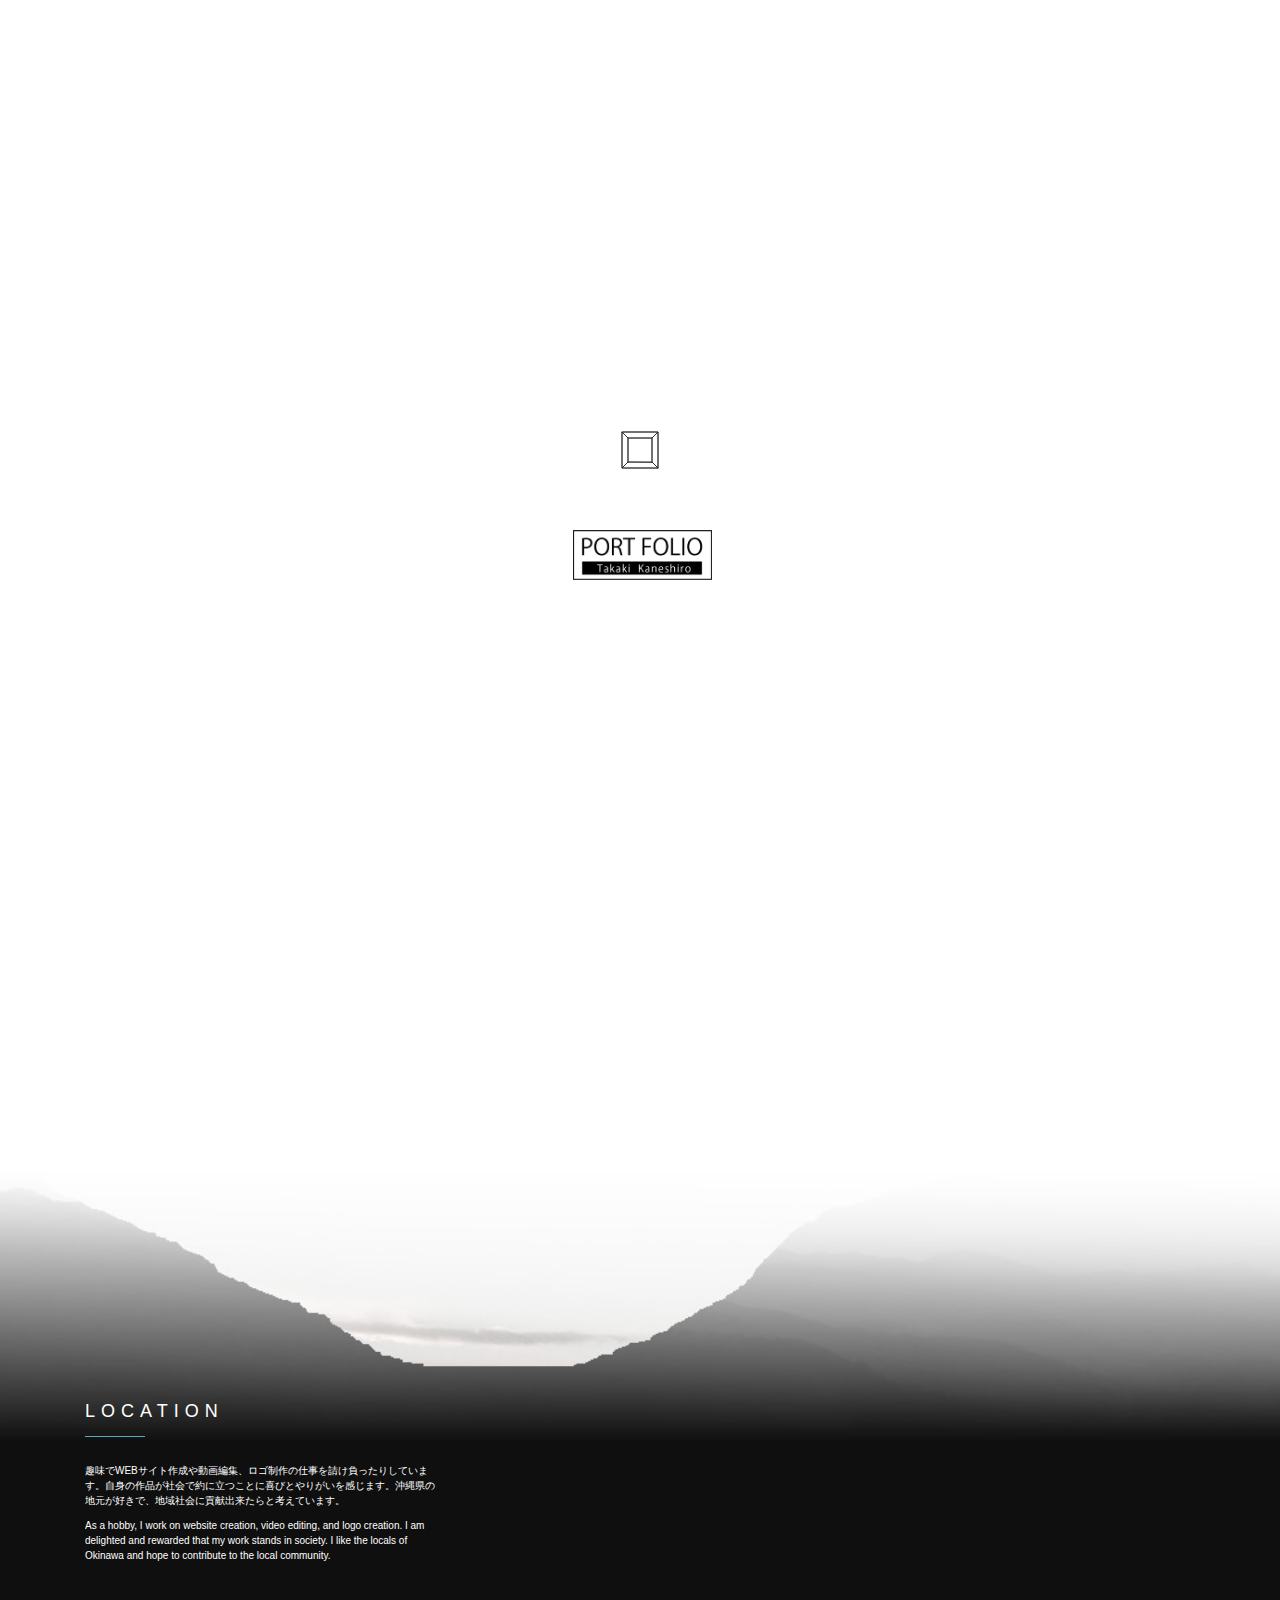
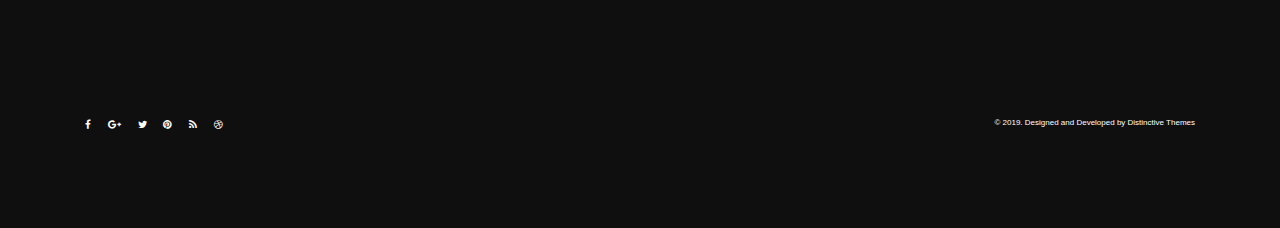
==== portfolio-01.html @ 3a09b1b1 "test4" ====
<!DOCTYPE html>

<html lang="en">

<head>
    <meta charset="UTF-8">
    <meta content="IE=edge" http-equiv="X-UA-Compatible">
    <meta content="width=device-width, initial-scale=1" name="viewport">
    <meta content="" name="description">
    <meta content="" name="author">

    <link rel="shortcut icon" href="assets/images/favicon/favicon.ico" type="image/x-icon" />
    <link rel="apple-touch-icon" href="assets/images/favicon/apple-touch-icon.png" />
    <link rel="apple-touch-icon" sizes="57x57" href="assets/images/favicon/apple-touch-icon-57x57.png" />
    <link rel="apple-touch-icon" sizes="72x72" href="assets/images/favicon/apple-touch-icon-72x72.png" />
    <link rel="apple-touch-icon" sizes="76x76" href="assets/images/favicon/apple-touch-icon-76x76.png" />
    <link rel="apple-touch-icon" sizes="114x114" href="assets/images/favicon/apple-touch-icon-114x114.png" />
    <link rel="apple-touch-icon" sizes="120x120" href="assets/images/favicon/apple-touch-icon-120x120.png" />
    <link rel="apple-touch-icon" sizes="144x144" href="assets/images/favicon/apple-touch-icon-144x144.png" />
    <link rel="apple-touch-icon" sizes="152x152" href="assets/images/favicon/apple-touch-icon-152x152.png" />
    <link rel="apple-touch-icon" sizes="180x180" href="assets/images/favicon/apple-touch-icon-180x180.png" />

    <title>Takaki Kanwshiro Portfolioo</title>
    <link href="assets/bootstrap/css/bootstrap.min.css" rel="stylesheet">
    <!--[if lt IE 9]>
      <script src="https://oss.maxcdn.com/html5shiv/3.7.2/html5shiv.min.js"></script>
      <script src="https://oss.maxcdn.com/respond/1.4.2/respond.min.js"></script>
    <![endif]-->
    <link href='https://fonts.googleapis.com/css?family=Hind:400,500,700|Anonymous+Pro:400,400italic,700,700italic&subset=latin,latin-ext' rel='stylesheet' type='text/css'>

    <link href="assets/font-awesome/css/font-awesome.min.css" rel="stylesheet">
    <link href="assets/pe-icons/css/pe-icon-7-stroke.css" rel="stylesheet">

    <link href="assets/css/animate.css" rel="stylesheet">
    <link href="assets/css/plugins.css" rel="stylesheet">
    <link href="style.css" rel="stylesheet">
    <link href="assets/css/styles.css" rel="stylesheet" />

</head>

<body class="top-navigation pushy-right-side borderless">

    <nav class="pushy pushy-right">
        <ul class="list-unstyled">
            <li>
                <a class="logo" href="#"><img alt="" class="logo img-responsive" src="assets/images/logo.png"></a>
            </li>
            <li class="pushy-submenu">
                <a class="submenu-link" href="index.html">Home</a>
            </li>
            <li class="pushy-submenu">
                <a class="submenu-link" href="#">Works <i class="fa fa-angle-down"></i></a>
                <ul>
                    <li><a href="portfolio-01.html">HOTEL OMORO58</a></li>
                    <li><a href="portfolio-02.html">Web CM</a></li>
                    <li><a href="portfolio-03.html">Ticket Design</a></li>
                    <li><a href="portfolio-04.html">Weding Video</a></li>
                    <li><a href="portfolio-05.html">Robot Art</a></li>
                </ul>
            </li>
        </ul>
    </nav>

    <!-- Site Overlay -->
    <div class="site-overlay"></div>

    <div id="master-wrapper">

        <div class="preloader">
            <div class="preloader-img">
                <span class="loading-animation animate-flicker"><img src="assets/images/loading.gif" alt="loading" /></span>
            </div>
        </div>

        <div class="nav-wrapper smoothie">
            <div class="nav-inner smoothie">
                <div class="container-fluid special-max-width">
                    <div class="row">
                        <div class="col-sm-3 col-xs-6">
                            <a class="logo-light smoothie" href="index.html"><img alt="" class="logo img-responsive" src="assets/images/logo-light.png"></a>
                            <a class="logo-dark smoothie" href="index.html"><img alt="" class="logo img-responsive" src="assets/images/logo.png"></a>
                        </div>
                        <!-- <button type="button" class="navbar-toggle collapsed" data-toggle="collapse">
                            <span class="tcon tcon-menu--minus menu-btn" aria-label="toggle menu">
                                    <span class="tcon-menu__lines" aria-hidden="true"></span>
                                    <span class="tcon-visuallyhidden">toggle menu</span>
                            </span>
                        </button> -->
                        <div class="col-sm-9 col-xs-6">
                            <div class="collapse navbar-collapse" id="navbar-collapse-1">
                                <ul class="nav navbar-nav navbar-right">
                                    <li>
                                        <a href="#" class="dropdown-toggle" data-toggle="dropdown"><i class="glyphicon glyphicon-search"></i></a>
                                    </li>
                                    <li class="menu-trigger-wrapper">
                                        <button type="button" class="tcon tcon-menu--minus menu-btn" aria-label="toggle menu">
                                                <span class="tcon-menu__lines" aria-hidden="true"></span>
                                                <span class="tcon-visuallyhidden">toggle menu</span>
                                        </button>
                                        <a class="menu-label menu-btn" href="#open-pushy">Menu</a>
                                    </li>
                                </ul>
                            </div>
                        </div>
                    </div>
                </div>
            </div>
        </div>


        <section id="portfolio">
            <div class="container-fluid p-0">
                <div class="row no-gutters">
                    <div class="col-lg-4 col-sm-6">
                        <a class="portfolio-box">
                            <img class="img-fluid" src="assets/img/portfolio/thumbnails/hotel-1.jpg" alt="">
                        </a>
                    </div>
                    <div class="col-lg-4 col-sm-6">
                        <a class="portfolio-box"><img class="img-fluid" src="assets/img/portfolio/thumbnails/hotel-2.jpg" alt="">
                        </a>
                    </div>
                    <div class="col-lg-4 col-sm-6">
                        <a class="portfolio-box"><img class="img-fluid" src="assets/img/portfolio/thumbnails/hotel-3.jpg" alt="">
                        </a>
                    </div>
                    <div class="col-lg-4 col-sm-6">
                        <a class="portfolio-box"><img class="img-fluid" src="assets/img/portfolio/thumbnails/hotel-4.jpg" alt="">
                        </a>
                    </div>
                    <div class="col-lg-4 col-sm-6">
                        <a class="portfolio-box"></a><img class="img-fluid" src="assets/img/portfolio/thumbnails/hotel-5.jpg" alt="">
                        </a>
                    </div>
                    <div class="col-lg-4 col-sm-6">
                        <a class="portfolio-box"><img class="img-fluid" src="assets/img/portfolio/thumbnails/hotel-6.png" alt="">
                        </a>
                    </div>
                </div>
            </div>
        </section>




        <section class="white-wrapper special-max-width allow-overflow">
            <div class="section-inner drag-me-up">
                <div class="container">
                    <div class="row mb60">
                        <div class="col-sm-10 col-sm-offset-1">
                            <h3 class="section-title">HOTEL OMORO58 Logo Design</h3>
                        </div>
                    </div>
                </div>
                <div class="container">
                    <div class="row">
                        <div class="col-sm-10 col-sm-offset-1">
                            <div class="row project-item wow fadeIn" data-wow-delay="0.2s">
                                <div class="col-sm-9">
                                    <p>那覇新都心に建設予定のコンドミニアムホテル「HOTEL OMORO58」ロゴデザインをしました。2020年秋にオープン予定です。</p>
                                    <p>Logo design for condominium hotel "HOTEL OMORO58" to be built in Naha Shintoshin.</p>
                                </div>
                                <div class="col-sm-3">
                                    <p><strong>DATE:</strong> 2019/12</p>
                                    <p><strong>CLIENT:</strong>HOTEL OMORO58</p>
                                    <p class="mt30"><a href="index.html" class="btn btn-primary btn-theme page-scroll">HOME＜＜</a></p>
                                </div>
                            </div>
                        </div>
                    </div>
                </div>
            </div>
        </section>

        <footer id="footer-wrapper" class="dark-wrapper">
            <div class="container">
                <div class="row mb90">
                    <div class="col-md-4 col-sm-12">
                        <div class="text-widget widget">
                            <h4 class="widget-title mb40">Location</h4>
                            <div class="widget-content">
                                <p>趣味でWEBサイト作成や動画編集、ロゴ制作の仕事を請け負ったりしています。自身の作品が社会で約に立つことに喜びとやりがいを感じます。沖縄県の地元が好きで、地域社会に貢献出来たらと考えています。 </p>
                                <p>As a hobby, I work on website creation, video editing, and logo creation. I am delighted and rewarded that my work stands in society. I like the locals of Okinawa and hope to contribute to the local community.</p>

                            </div>
                        </div>
                    </div>

                </div>
                <div class="row sub-footer">
                    <div class="col-md-6 footer-social">
                        <a class="facebook" href="#"><i class="fa fa-facebook"></i></a>
                        <a class="google" href="#"><i class="fa fa-google-plus"></i></a>
                        <a class="twitter" href="#"><i class="fa fa-twitter"></i></a>
                        <a class="pinterest" href="#"><i class="fa fa-pinterest"></i></a>
                        <a class="blog" href="#"><i class="fa fa-rss"></i></a>
                        <a class="dribbble" href="#"><i class="fa fa-dribbble"></i></a>
                    </div>
                    <div class="col-md-6 text-right">
                        <p class="copyright"><small>© 2019. Designed and Developed by <a href="http://www.distinctivethemes.com" target="_blank">Distinctive Themes</a></small></p>
                    </div>
                </div>
            </div>
        </footer>

        <a href="#" id="back-to-top"><i class="fa fa-angle-up"></i></a>

        <div class="top-frame"></div>
        <div class="bottom-frame"></div>

    </div>

    <script src="assets/js/jquery.min.js"></script>
    <script src="assets/bootstrap/js/bootstrap.min.js"></script>
    <script src="assets/js/owl-carousel.js"></script>
    <script src="assets/js/plugins.js"></script>
    <script type="text/javascript" src="http://maps.google.com/maps/api/js?sensor=false"></script>
    <script src="assets/js/init.js"></script>
    <script src="assets/js/scripts.js"></script>

</body>

</html>
---- assets/pe-icons/css/pe-icon-7-stroke.css ----
@font-face {
	font-family: 'Pe-icon-7-stroke';
	src:url('../fonts/Pe-icon-7-stroke.eot?d7yf1v');
	src:url('../fonts/Pe-icon-7-stroke.eot?#iefixd7yf1v') format('embedded-opentype'),
		url('../fonts/Pe-icon-7-stroke.woff?d7yf1v') format('woff'),
		url('../fonts/Pe-icon-7-stroke.ttf?d7yf1v') format('truetype'),
		url('../fonts/Pe-icon-7-stroke.svg?d7yf1v#Pe-icon-7-stroke') format('svg');
	font-weight: normal;
	font-style: normal;
}

[class^="pe-7s-"], [class*=" pe-7s-"] {
	display: inline-block;
	font-family: 'Pe-icon-7-stroke';
	speak: none;
	font-style: normal;
	font-weight: normal;
	font-variant: normal;
	text-transform: none;
	line-height: 1;

	/* Better Font Rendering =========== */
	-webkit-font-smoothing: antialiased;
	-moz-osx-font-smoothing: grayscale;
}

.pe-7s-album:before {
	content: "\e6aa";
}
.pe-7s-arc:before {
	content: "\e6ab";
}
.pe-7s-back-2:before {
	content: "\e6ac";
}
.pe-7s-bandaid:before {
	content: "\e6ad";
}
.pe-7s-car:before {
	content: "\e6ae";
}
.pe-7s-diamond:before {
	content: "\e6af";
}
.pe-7s-door-lock:before {
	content: "\e6b0";
}
.pe-7s-eyedropper:before {
	content: "\e6b1";
}
.pe-7s-female:before {
	content: "\e6b2";
}
.pe-7s-gym:before {
	content: "\e6b3";
}
.pe-7s-hammer:before {
	content: "\e6b4";
}
.pe-7s-headphones:before {
	content: "\e6b5";
}
.pe-7s-helm:before {
	content: "\e6b6";
}
.pe-7s-hourglass:before {
	content: "\e6b7";
}
.pe-7s-leaf:before {
	content: "\e6b8";
}
.pe-7s-magic-wand:before {
	content: "\e6b9";
}
.pe-7s-male:before {
	content: "\e6ba";
}
.pe-7s-map-2:before {
	content: "\e6bb";
}
.pe-7s-next-2:before {
	content: "\e6bc";
}
.pe-7s-paint-bucket:before {
	content: "\e6bd";
}
.pe-7s-pendrive:before {
	content: "\e6be";
}
.pe-7s-photo:before {
	content: "\e6bf";
}
.pe-7s-piggy:before {
	content: "\e6c0";
}
.pe-7s-plugin:before {
	content: "\e6c1";
}
.pe-7s-refresh-2:before {
	content: "\e6c2";
}
.pe-7s-rocket:before {
	content: "\e6c3";
}
.pe-7s-settings:before {
	content: "\e6c4";
}
.pe-7s-shield:before {
	content: "\e6c5";
}
.pe-7s-smile:before {
	content: "\e6c6";
}
.pe-7s-usb:before {
	content: "\e6c7";
}
.pe-7s-vector:before {
	content: "\e6c8";
}
.pe-7s-wine:before {
	content: "\e6c9";
}
.pe-7s-cloud-upload:before {
	content: "\e68a";
}
.pe-7s-cash:before {
	content: "\e68c";
}
.pe-7s-close:before {
	content: "\e680";
}
.pe-7s-bluetooth:before {
	content: "\e68d";
}
.pe-7s-cloud-download:before {
	content: "\e68b";
}
.pe-7s-way:before {
	content: "\e68e";
}
.pe-7s-close-circle:before {
	content: "\e681";
}
.pe-7s-id:before {
	content: "\e68f";
}
.pe-7s-angle-up:before {
	content: "\e682";
}
.pe-7s-wristwatch:before {
	content: "\e690";
}
.pe-7s-angle-up-circle:before {
	content: "\e683";
}
.pe-7s-world:before {
	content: "\e691";
}
.pe-7s-angle-right:before {
	content: "\e684";
}
.pe-7s-volume:before {
	content: "\e692";
}
.pe-7s-angle-right-circle:before {
	content: "\e685";
}
.pe-7s-users:before {
	content: "\e693";
}
.pe-7s-angle-left:before {
	content: "\e686";
}
.pe-7s-user-female:before {
	content: "\e694";
}
.pe-7s-angle-left-circle:before {
	content: "\e687";
}
.pe-7s-up-arrow:before {
	content: "\e695";
}
.pe-7s-angle-down:before {
	content: "\e688";
}
.pe-7s-switch:before {
	content: "\e696";
}
.pe-7s-angle-down-circle:before {
	content: "\e689";
}
.pe-7s-scissors:before {
	content: "\e697";
}
.pe-7s-wallet:before {
	content: "\e600";
}
.pe-7s-safe:before {
	content: "\e698";
}
.pe-7s-volume2:before {
	content: "\e601";
}
.pe-7s-volume1:before {
	content: "\e602";
}
.pe-7s-voicemail:before {
	content: "\e603";
}
.pe-7s-video:before {
	content: "\e604";
}
.pe-7s-user:before {
	content: "\e605";
}
.pe-7s-upload:before {
	content: "\e606";
}
.pe-7s-unlock:before {
	content: "\e607";
}
.pe-7s-umbrella:before {
	content: "\e608";
}
.pe-7s-trash:before {
	content: "\e609";
}
.pe-7s-tools:before {
	content: "\e60a";
}
.pe-7s-timer:before {
	content: "\e60b";
}
.pe-7s-ticket:before {
	content: "\e60c";
}
.pe-7s-target:before {
	content: "\e60d";
}
.pe-7s-sun:before {
	content: "\e60e";
}
.pe-7s-study:before {
	content: "\e60f";
}
.pe-7s-stopwatch:before {
	content: "\e610";
}
.pe-7s-star:before {
	content: "\e611";
}
.pe-7s-speaker:before {
	content: "\e612";
}
.pe-7s-signal:before {
	content: "\e613";
}
.pe-7s-shuffle:before {
	content: "\e614";
}
.pe-7s-shopbag:before {
	content: "\e615";
}
.pe-7s-share:before {
	content: "\e616";
}
.pe-7s-server:before {
	content: "\e617";
}
.pe-7s-search:before {
	content: "\e618";
}
.pe-7s-film:before {
	content: "\e6a5";
}
.pe-7s-science:before {
	content: "\e619";
}
.pe-7s-disk:before {
	content: "\e6a6";
}
.pe-7s-ribbon:before {
	content: "\e61a";
}
.pe-7s-repeat:before {
	content: "\e61b";
}
.pe-7s-refresh:before {
	content: "\e61c";
}
.pe-7s-add-user:before {
	content: "\e6a9";
}
.pe-7s-refresh-cloud:before {
	content: "\e61d";
}
.pe-7s-paperclip:before {
	content: "\e69c";
}
.pe-7s-radio:before {
	content: "\e61e";
}
.pe-7s-note2:before {
	content: "\e69d";
}
.pe-7s-print:before {
	content: "\e61f";
}
.pe-7s-network:before {
	content: "\e69e";
}
.pe-7s-prev:before {
	content: "\e620";
}
.pe-7s-mute:before {
	content: "\e69f";
}
.pe-7s-power:before {
	content: "\e621";
}
.pe-7s-medal:before {
	content: "\e6a0";
}
.pe-7s-portfolio:before {
	content: "\e622";
}
.pe-7s-like2:before {
	content: "\e6a1";
}
.pe-7s-plus:before {
	content: "\e623";
}
.pe-7s-left-arrow:before {
	content: "\e6a2";
}
.pe-7s-play:before {
	content: "\e624";
}
.pe-7s-key:before {
	content: "\e6a3";
}
.pe-7s-plane:before {
	content: "\e625";
}
.pe-7s-joy:before {
	content: "\e6a4";
}
.pe-7s-photo-gallery:before {
	content: "\e626";
}
.pe-7s-pin:before {
	content: "\e69b";
}
.pe-7s-phone:before {
	content: "\e627";
}
.pe-7s-plug:before {
	content: "\e69a";
}
.pe-7s-pen:before {
	content: "\e628";
}
.pe-7s-right-arrow:before {
	content: "\e699";
}
.pe-7s-paper-plane:before {
	content: "\e629";
}
.pe-7s-delete-user:before {
	content: "\e6a7";
}
.pe-7s-paint:before {
	content: "\e62a";
}
.pe-7s-bottom-arrow:before {
	content: "\e6a8";
}
.pe-7s-notebook:before {
	content: "\e62b";
}
.pe-7s-note:before {
	content: "\e62c";
}
.pe-7s-next:before {
	content: "\e62d";
}
.pe-7s-news-paper:before {
	content: "\e62e";
}
.pe-7s-musiclist:before {
	content: "\e62f";
}
.pe-7s-music:before {
	content: "\e630";
}
.pe-7s-mouse:before {
	content: "\e631";
}
.pe-7s-more:before {
	content: "\e632";
}
.pe-7s-moon:before {
	content: "\e633";
}
.pe-7s-monitor:before {
	content: "\e634";
}
.pe-7s-micro:before {
	content: "\e635";
}
.pe-7s-menu:before {
	content: "\e636";
}
.pe-7s-map:before {
	content: "\e637";
}
.pe-7s-map-marker:before {
	content: "\e638";
}
.pe-7s-mail:before {
	content: "\e639";
}
.pe-7s-mail-open:before {
	content: "\e63a";
}
.pe-7s-mail-open-file:before {
	content: "\e63b";
}
.pe-7s-magnet:before {
	content: "\e63c";
}
.pe-7s-loop:before {
	content: "\e63d";
}
.pe-7s-look:before {
	content: "\e63e";
}
.pe-7s-lock:before {
	content: "\e63f";
}
.pe-7s-lintern:before {
	content: "\e640";
}
.pe-7s-link:before {
	content: "\e641";
}
.pe-7s-like:before {
	content: "\e642";
}
.pe-7s-light:before {
	content: "\e643";
}
.pe-7s-less:before {
	content: "\e644";
}
.pe-7s-keypad:before {
	content: "\e645";
}
.pe-7s-junk:before {
	content: "\e646";
}
.pe-7s-info:before {
	content: "\e647";
}
.pe-7s-home:before {
	content: "\e648";
}
.pe-7s-help2:before {
	content: "\e649";
}
.pe-7s-help1:before {
	content: "\e64a";
}
.pe-7s-graph3:before {
	content: "\e64b";
}
.pe-7s-graph2:before {
	content: "\e64c";
}
.pe-7s-graph1:before {
	content: "\e64d";
}
.pe-7s-graph:before {
	content: "\e64e";
}
.pe-7s-global:before {
	content: "\e64f";
}
.pe-7s-gleam:before {
	content: "\e650";
}
.pe-7s-glasses:before {
	content: "\e651";
}
.pe-7s-gift:before {
	content: "\e652";
}
.pe-7s-folder:before {
	content: "\e653";
}
.pe-7s-flag:before {
	content: "\e654";
}
.pe-7s-filter:before {
	content: "\e655";
}
.pe-7s-file:before {
	content: "\e656";
}
.pe-7s-expand1:before {
	content: "\e657";
}
.pe-7s-exapnd2:before {
	content: "\e658";
}
.pe-7s-edit:before {
	content: "\e659";
}
.pe-7s-drop:before {
	content: "\e65a";
}
.pe-7s-drawer:before {
	content: "\e65b";
}
.pe-7s-download:before {
	content: "\e65c";
}
.pe-7s-display2:before {
	content: "\e65d";
}
.pe-7s-display1:before {
	content: "\e65e";
}
.pe-7s-diskette:before {
	content: "\e65f";
}
.pe-7s-date:before {
	content: "\e660";
}
.pe-7s-cup:before {
	content: "\e661";
}
.pe-7s-culture:before {
	content: "\e662";
}
.pe-7s-crop:before {
	content: "\e663";
}
.pe-7s-credit:before {
	content: "\e664";
}
.pe-7s-copy-file:before {
	content: "\e665";
}
.pe-7s-config:before {
	content: "\e666";
}
.pe-7s-compass:before {
	content: "\e667";
}
.pe-7s-comment:before {
	content: "\e668";
}
.pe-7s-coffee:before {
	content: "\e669";
}
.pe-7s-cloud:before {
	content: "\e66a";
}
.pe-7s-clock:before {
	content: "\e66b";
}
.pe-7s-check:before {
	content: "\e66c";
}
.pe-7s-chat:before {
	content: "\e66d";
}
.pe-7s-cart:before {
	content: "\e66e";
}
.pe-7s-camera:before {
	content: "\e66f";
}
.pe-7s-call:before {
	content: "\e670";
}
.pe-7s-calculator:before {
	content: "\e671";
}
.pe-7s-browser:before {
	content: "\e672";
}
.pe-7s-box2:before {
	content: "\e673";
}
.pe-7s-box1:before {
	content: "\e674";
}
.pe-7s-bookmarks:before {
	content: "\e675";
}
.pe-7s-bicycle:before {
	content: "\e676";
}
.pe-7s-bell:before {
	content: "\e677";
}
.pe-7s-battery:before {
	content: "\e678";
}
.pe-7s-ball:before {
	content: "\e679";
}
.pe-7s-back:before {
	content: "\e67a";
}
.pe-7s-attention:before {
	content: "\e67b";
}
.pe-7s-anchor:before {
	content: "\e67c";
}
.pe-7s-albums:before {
	content: "\e67d";
}
.pe-7s-alarm:before {
	content: "\e67e";
}
.pe-7s-airplay:before {
	content: "\e67f";
}
---- assets/css/plugins.css ----
/*-----------------------------------------------------------------------------------*/


/*  OWL CAROUSEL
/*-----------------------------------------------------------------------------------*/


/* 
 *  Core Owl Carousel CSS File
 *  v1.3.3
 */


/* clearfix */

.owl-carousel .owl-wrapper:after {
    content: ".";
    display: block;
    clear: both;
    visibility: hidden;
    line-height: 0;
    height: 0
}


/* display none until init */

.owl-carousel {
    display: none;
    position: relative;
    width: 100%;
    -ms-touch-action: pan-y;
    padding: 0
}

.owl-carousel .owl-wrapper {
    display: none;
    position: relative;
    -webkit-transform: translate3d(0px, 0px, 0px)
}

.owl-carousel .owl-wrapper-outer {
    overflow: hidden;
    position: relative;
    width: 100%
}

.owl-carousel .owl-wrapper-outer.autoHeight {
    -webkit-transition: height 500ms ease-in-out;
    -moz-transition: height 500ms ease-in-out;
    -ms-transition: height 500ms ease-in-out;
    -o-transition: height 500ms ease-in-out;
    transition: height 500ms ease-in-out
}

.owl-carousel .owl-item {
    float: left;
    padding: 0 15px
}

.owl-controls .owl-page,
.owl-controls .owl-buttons div {
    cursor: pointer
}

.owl-controls {
    -webkit-user-select: none;
    -khtml-user-select: none;
    -moz-user-select: none;
    -ms-user-select: none;
    user-select: none;
    -webkit-tap-highlight-color: rgba(0, 0, 0, 0)
}


/* fix */

.owl-carousel .owl-wrapper,
.owl-carousel .owl-item {
    -webkit-backface-visibility: hidden;
    -moz-backface-visibility: hidden;
    -ms-backface-visibility: hidden;
    -webkit-transform: translate3d(0, 0, 0);
    -moz-transform: translate3d(0, 0, 0);
    -ms-transform: translate3d(0, 0, 0)
}


/*
*   Owl Carousel Owl Demo Theme 
*   v1.3.3
*/

.owl-theme .owl-controls {
    margin-top: 30px;
    text-align: center
}


/* Styling Next and Prev buttons */

.owl-theme .owl-controls .owl-buttons div {
    color: #333;
    display: inline-block;
    zoom: 1;
    margin: 5px;
    padding: 0 10px;
    font-size: 80px;
    -webkit-border-radius: 30px;
    -moz-border-radius: 30px;
    border-radius: 0;
    background: transparent;
    width: 30px;
    -webkit-transition: all .5s ease-in-out;
    -moz-transition: all .5s ease-in-out;
    -o-transition: all .5s ease-in-out;
    -ms-transition: all .5s ease-in-out;
    transition: all .5s ease-in-out
}

.owl-theme .owl-controls.clickable .owl-buttons div:hover {
    text-decoration: none;
    color: #333;
    background: transparent;
    -webkit-transition: all .5s ease-in-out;
    -moz-transition: all .5s ease-in-out;
    -o-transition: all .5s ease-in-out;
    -ms-transition: all .5s ease-in-out;
    transition: all .5s ease-in-out
}


/* Styling Pagination*/

.owl-theme .owl-controls .owl-page {
    display: inline-block;
    zoom: 1;
    *display: inline
    /*IE7 life-saver */
}

.owl-theme .owl-controls .owl-page span {
    display: block;
    width: 12px;
    height: 12px;
    margin: 5px 7px;
    filter: Alpha(Opacity=50);
    /*IE7 fix*/
    opacity: .5;
    -webkit-border-radius: 0;
    -moz-border-radius: 0;
    border-radius: 0;
    background: transparent;
    border: 1px solid #fff
}

.owl-theme .owl-controls .owl-page.active span,
.owl-theme .owl-controls.clickable .owl-page:hover span {
    filter: Alpha(Opacity=100);
    /*IE7 fix*/
    opacity: 1
}


/* If PaginationNumbers is true */

.owl-theme .owl-controls .owl-page span.owl-numbers {
    height: auto;
    width: auto;
    color: #FFF;
    padding: 2px 10px;
    font-size: 12px;
    -webkit-border-radius: 30px;
    -moz-border-radius: 30px;
    border-radius: 30px
}


/* preloading images */

.owl-item.loading {
    min-height: 150px;
    background: url(AjaxLoader.gif) no-repeat center center
}

.owl-theme .owl-controls .owl-buttons div {
    position: absolute
}

.owl-theme .owl-controls .owl-buttons .owl-prev {
    left: -45px;
    top: 50%;
    margin-top: -70px
}

.owl-theme .owl-controls .owl-buttons .owl-next {
    right: -40px;
    top: 50%;
    margin-top: -70px
}

.owl-carousel .owl-item:hover,
.owl-carousel .portfolio-item a:hover {
    cursor: url(../images/drag.png), auto;
}

#single-slider .owl-controls {
    position: absolute;
    margin: 0 auto;
    width: 100%;
    bottom: 10px;
}

.owl-carousel.remove-item-paddings .owl-item {
    padding-left: 0 !important;
    padding-right: 0 !important;
}

/*
A Pen By Jonathan D LaPlante
http://codepen.io/jdlaplan/pen/Aowpj
*/
* {
  -webkit-box-sizing: border-box;
  -moz-box-sizing: border-box;
  box-sizing: border-box;
}

@media (max-width: 480px) {
  .masonry {
    margin: 3% 0;
  }

  .masonry .grid-sizer {
    width: 100%;
  }

  .masonry .gutter-sizer {
    width: 3%;
  }

  .masonry .item {
    width: 100%;
    margin-bottom: 3%;
  }

  .masonry .item img {
    width: 100%;
  }
}

@media only screen and (max-width: xxspx) {
  .masonry {
    margin: 3% 0;
  }

  .masonry .grid-sizer {
    width: 48.5%;
  }

  .masonry .gutter-sizer {
    width: 3%;
  }

  .masonry .item {
    width: 48.5%;
    margin-bottom: 3%;
  }

  .masonry .item img {
    width: 100%;
  }
}

@media (min-width: 481px) and (max-width: 767px) {
  .masonry {
    margin: 2.25% 0;
  }

  .masonry .grid-sizer {
    width: 48.87%;
  }

  .masonry .gutter-sizer {
    width: 2.25%;
  }

  .masonry .item {
    width: 48.87%;
    margin-bottom: 2.25%;
  }

  .masonry .item img {
    width: 100%;
  }
}

@media (min-width: 768px) {
  .masonry {
    margin: 2% 0;
  }

  .masonry .grid-sizer {
    width: 32%;
  }

  .masonry .gutter-sizer {
    width: 2%;
  }

  .masonry .item {
    width: 32%;
    margin-bottom: 2%;
  }

  .masonry .item img {
    width: 100%;
  }
}

@media (min-width: 992px) {
  .masonry {
    margin: 1.875% 0;
  }

  .masonry .grid-sizer {
    width: 32.08%;
  }

  .masonry .gutter-sizer {
    width: 1.875%;
  }

  .masonry .item {
    width: 32.08%;
    margin-bottom: 1.875%;
  }

  .masonry .item img {
    width: 100%;
  }
}

@media (min-width: 1200px) {
  .masonry {
    margin: 1.8% 0;
  }

  .masonry .grid-sizer {
    width: 32.13%;
  }

  .masonry .gutter-sizer {
    width: 1.8%;
  }

  .masonry .item {
    width: 32.13%;
    margin-bottom: 1.8%;
  }

  .masonry .item-width2 {
    width: 66.06%;
    margin-bottom: 1.8%;
  }

  .masonry .item img,.masonry .item-width2 img {
    width: 100%;
  }
}

/*-----------------------------------------------------------------------------------*/
/*  MAGNIFIC POPUP
/*-----------------------------------------------------------------------------------*/
.mfp-bg {
  top:0;
  left:0;
  width:100%;
  height:100%;
  z-index:1042;
  overflow:hidden;
  position:fixed;
  background:#fff;
  opacity:.95;
  filter:alpha(opacity=95)
}

.mfp-wrap {
  top:0;
  left:0;
  width:100%;
  height:100%;
  z-index:1043;
  position:fixed;
  outline:none!important;
  -webkit-backface-visibility:hidden
}

.mfp-container {
  text-align:center;
  position:absolute;
  width:100%;
  height:100%;
  left:0;
  top:0;
  padding:0 8px;
  -webkit-box-sizing:border-box;
  -moz-box-sizing:border-box;
  box-sizing:border-box
}

.mfp-container:before {
  content:'';
  display:inline-block;
  height:100%;
  vertical-align:middle
}

.mfp-align-top .mfp-container:before {
  display:none
}

.mfp-content {
  position:relative;
  display:inline-block;
  vertical-align:middle;
  margin:0 auto;
  text-align:left;
  z-index:1045
}

.mfp-inline-holder .mfp-content,.mfp-ajax-holder .mfp-content {
  width:100%;
  cursor:auto
}

.mfp-ajax-cur {
  cursor:progress
}

.mfp-zoom-out-cur,.mfp-zoom-out-cur .mfp-image-holder .mfp-close {
  cursor:-moz-zoom-out;
  cursor:-webkit-zoom-out;
  cursor:zoom-out
}

.mfp-zoom {
  cursor:pointer;
  cursor:-webkit-zoom-in;
  cursor:-moz-zoom-in;
  cursor:zoom-in
}

.mfp-auto-cursor .mfp-content {
  cursor:auto
}

.mfp-close,.mfp-arrow,.mfp-preloader,.mfp-counter {
  -webkit-user-select:none;
  -moz-user-select:none;
  user-select:none
}

.mfp-loading.mfp-figure {
  display:none
}

.mfp-hide {
  display:none!important
}

.mfp-preloader {
  color:#ccc;
  position:absolute;
  top:50%;
  width:auto;
  text-align:center;
  margin-top:-.8em;
  left:8px;
  right:8px;
  z-index:1044
}

.mfp-preloader a {
  color:#ccc
}

.mfp-preloader a:hover {
  color:#fff
}

.mfp-s-ready .mfp-preloader {
  display:none
}

.mfp-s-error .mfp-content {
  display:none
}

button.mfp-close,button.mfp-arrow {
  overflow:visible;
  cursor:pointer;
  background:transparent;
  border:0;
  -webkit-appearance:none;
  display:block;
  outline:none;
  padding:0;
  z-index:1046;
  -webkit-box-shadow:none;
  box-shadow:none
}

button::-moz-focus-inner {
  padding:0;
  border:0
}

.mfp-close {
  width:44px;
  height:44px;
  line-height:44px;
  position:absolute;
  right:0;
  top:0;
  text-decoration:none;
  text-align:center;
  opacity:.65;
  filter:alpha(opacity=65);
  padding:0 0 18px 10px;
  color:#fff;
  font-style:normal;
  font-size:28px;
  font-family:Arial,Baskerville,monospace
}

.mfp-close:hover,.mfp-close:focus {
  opacity:1;
  filter:alpha(opacity=100)
}

.mfp-close:active {
  top:1px
}

.mfp-close-btn-in .mfp-close {
  color:#333
}

.mfp-image-holder .mfp-close,.mfp-iframe-holder .mfp-close {
  color:#333;
  right:-6px;
  text-align:right;
  padding-right:6px;
  width:100%
}

.mfp-counter {
  position:absolute;
  top:0;
  right:0;
  color:#ccc;
  font-size:12px;
  line-height:18px
}

.mfp-arrow {
  position:absolute;
  opacity:.65;
  filter:alpha(opacity=65);
  margin:0;
  top:50%;
  margin-top:-55px;
  padding:0;
  width:90px;
  height:110px;
  -webkit-tap-highlight-color:rgba(0,0,0,0)
}

.mfp-arrow:active {
  margin-top:-54px
}

.mfp-arrow:hover,.mfp-arrow:focus {
  opacity:1;
  filter:alpha(opacity=100)
}

.mfp-arrow:before,.mfp-arrow:after,.mfp-arrow .mfp-b,.mfp-arrow .mfp-a {
  content:'';
  display:block;
  width:0;
  height:0;
  position:absolute;
  left:0;
  top:0;
  margin-top:35px;
  margin-left:35px;
  border:medium inset transparent
}

.mfp-arrow:after,.mfp-arrow .mfp-a {
  border-top-width:13px;
  border-bottom-width:13px;
  top:8px
}

.mfp-arrow:before,.mfp-arrow .mfp-b {
  border-top-width:21px;
  border-bottom-width:21px;
  opacity:.7
}

.mfp-arrow-left {
  left:0
}

.mfp-arrow-left:after,.mfp-arrow-left .mfp-a {
  border-right:17px solid #fff;
  margin-left:31px
}

.mfp-arrow-left:before,.mfp-arrow-left .mfp-b {
  margin-left:25px;
  border-right:27px solid #3f3f3f
}

.mfp-arrow-right {
  right:0
}

.mfp-arrow-right:after,.mfp-arrow-right .mfp-a {
  border-left:17px solid #fff;
  margin-left:39px
}

.mfp-arrow-right:before,.mfp-arrow-right .mfp-b {
  border-left:27px solid #3f3f3f
}

.mfp-iframe-holder {
  padding-top:40px;
  padding-bottom:40px
}

.mfp-iframe-holder .mfp-content {
  line-height:0;
  width:100%;
  max-width:900px
}

.mfp-iframe-holder .mfp-close {
  top:-40px
}

.mfp-iframe-scaler {
  width:100%;
  height:0;
  overflow:hidden;
  padding-top:56.25%
}

.mfp-iframe-scaler iframe {
  position:absolute;
  display:block;
  top:0;
  left:0;
  width:100%;
  height:100%;
  box-shadow:0 0 8px rgba(0,0,0,0.6);
  background:#000
}

/* Main image in popup */
img.mfp-img {
  width:auto;
  max-width:100%;
  height:auto;
  display:block;
  line-height:0;
  -webkit-box-sizing:border-box;
  -moz-box-sizing:border-box;
  box-sizing:border-box;
  padding:40px 0;
  margin:0 auto
}

/* The shadow behind the image */
.mfp-figure {
  line-height:0
}

.mfp-figure:after {
  content:'';
  position:absolute;
  left:0;
  top:40px;
  bottom:40px;
  display:block;
  right:0;
  width:auto;
  height:auto;
  z-index:-1;
  box-shadow: none;
  background: none;
}

.mfp-figure small {
  color:#bdbdbd;
  display:block;
  font-size:12px;
  line-height:14px
}

.mfp-figure figure {
  margin:0
}

.mfp-bottom-bar {
  margin-top:-36px;
  position:absolute;
  top:100%;
  left:0;
  width:100%;
  cursor:auto;
}

.mfp-title {
  text-align:left;
  line-height:18px;
  color:#f3f3f3;
  word-wrap:break-word;
  padding-right:36px
}

.mfp-image-holder .mfp-content {
  max-width:100%
}

.mfp-gallery .mfp-image-holder .mfp-figure {
  cursor:pointer
}

.mfp-ie7 .mfp-img {
  padding:0
}

.mfp-ie7 .mfp-bottom-bar {
  width:600px;
  left:50%;
  margin-left:-300px;
  margin-top:5px;
  padding-bottom:5px
}

.mfp-ie7 .mfp-container {
  padding:0
}

.mfp-ie7 .mfp-content {
  padding-top:44px
}

.mfp-ie7 .mfp-close {
  top:0;
  right:0;
  padding-top:0
}

@media all and (max-width: 900px) {
.mfp-arrow {
  -webkit-transform:scale(0.75);
  transform:scale(0.75)
}

.mfp-arrow-left {
  -webkit-transform-origin:0;
  transform-origin:0
}

.mfp-arrow-right {
  -webkit-transform-origin:100%;
  transform-origin:100%
}

.mfp-container {
  padding-left:6px;
  padding-right:6px
}
}

@media screen and (max-width: 800px) and (orientation: landscape),screen and (max-height: 300px) {
.mfp-img-mobile .mfp-image-holder {
  padding-left:0;
  padding-right:0
}

.mfp-img-mobile img.mfp-img {
  padding:0
}

.mfp-img-mobile .mfp-figure:after {
  top:0;
  bottom:0
}

.mfp-img-mobile .mfp-figure small {
  display:inline;
  margin-left:5px
}

.mfp-img-mobile .mfp-bottom-bar {
  background:rgba(0,0,0,0.6);
  bottom:0;
  margin:0;
  top:auto;
  padding:3px 5px;
  position:fixed;
  -webkit-box-sizing:border-box;
  -moz-box-sizing:border-box;
  box-sizing:border-box
}

.mfp-img-mobile .mfp-bottom-bar:empty {
  padding:0
}

.mfp-img-mobile .mfp-counter {
  right:5px;
  top:3px
}

.mfp-img-mobile .mfp-close {
  top:0;
  right:0;
  width:35px;
  height:35px;
  line-height:35px;
  background:rgba(0,0,0,0.6);
  position:fixed;
  text-align:center;
  padding:0
}
}

.mfp-wrap figure, .mfp-wrap.mfp-ready.mfp-removing figure {
  opacity: 0;
  position: relative;
  top: -20px;
    -webkit-transition: all .4s ease-in-out;
    -moz-transition: all .4s ease-in-out;
    -o-transition: all .4s ease-in-out;
    -ms-transition: all .4s ease-in-out;
    transition: all .4s ease-in-out;
    -moz-transform: scale(0.9);
    -webkit-transform: scale(0.9);
    -o-transform: scale(0.9);
    -ms-transform: scale(0.9);
    transform: scale(0.9)
}

.mfp-wrap.mfp-ready figure {
  opacity: 1;
  position: relative;
  top: 0px;
    -webkit-transition: all .4s ease-in-out;
    -moz-transition: all .4s ease-in-out;
    -o-transition: all .4s ease-in-out;
    -ms-transition: all .4s ease-in-out;
    transition: all .4s ease-in-out;
    -moz-transform: scale(1.0);
    -webkit-transform: scale(1.0);
    -o-transform: scale(1.0);
    -ms-transform: scale(1.0);
    transform: scale(1.0)
}

.mfp-bg, .mfp-bg.mfp-ready.mfp-removing {
  opacity: 0;
    -webkit-transition: all .4s ease-in-out;
    -moz-transition: all .4s ease-in-out;
    -o-transition: all .4s ease-in-out;
    -ms-transition: all .4s ease-in-out;
    transition: all .4s ease-in-out
}

.mfp-bg.mfp-ready {
  opacity: 1;
    -webkit-transition: all .2s ease-in-out;
    -moz-transition: all .2s ease-in-out;
    -o-transition: all .2s ease-in-out;
    -ms-transition: all .2s ease-in-out;
    transition: all .2s ease-in-out
}


/*! Pushy - v0.9.2 - 2014-9-13
* Pushy is a responsive off-canvas navigation menu using CSS transforms & transitions.
* https://github.com/christophery/pushy/
* by Christopher Yee */
/* Menu Appearance */
.pushy {
  position: fixed;
  width: 320px;
  height: 100%;
  top: 0;
  z-index: 9999;
  background: #333332;
  font-size: .9em;
  font-weight: 700;
  -webkit-box-shadow: inset -10px 0 6px -9px rgba(0,0,0,.7);
  -moz-box-shadow: inset -10px 0 6px -9px rgba(0,0,0,.7);
  box-shadow: inset -10px 0 6px -9px rgba(0,0,0,.7);
  overflow: auto;
  -webkit-overflow-scrolling: touch;
/* enables momentum scrolling in iOS overflow elements */
}

.pushy a {
  display: block;
  color: #b3b3b1;
  padding: 15px 30px;
  border-bottom: 1px solid rgba(0,0,0,.1);
  border-top: 1px solid rgba(255,255,255,.1);
  text-decoration: none;
}

.pushy a:hover {
  color: #FFF;
}

/* Menu Movement */
.pushy-left {
  -webkit-transform: translate3d(-320px,0,0);
  -moz-transform: translate3d(-320px,0,0);
  -ms-transform: translate3d(-320px,0,0);
  -o-transform: translate3d(-320px,0,0);
  transform: translate3d(-320px,0,0);
}

.pushy-right {
  -webkit-transform: translate3d(320px,0,0);
  -moz-transform: translate3d(320px,0,0);
  -ms-transform: translate3d(320px,0,0);
  -o-transform: translate3d(320px,0,0);
  transform: translate3d(320px,0,0);
  right: 0;
}

.pushy-open {
  -webkit-transform: translate3d(0,0,0);
  -moz-transform: translate3d(0,0,0);
  -ms-transform: translate3d(0,0,0);
  -o-transform: translate3d(0,0,0);
  transform: translate3d(0,0,0);
}

.container-push,.push-push {
  -webkit-transform: translate3d(320px,0,0);
  -moz-transform: translate3d(320px,0,0);
  -ms-transform: translate3d(320px,0,0);
  -o-transform: translate3d(320px,0,0);
  transform: translate3d(320px,0,0);
}

/* Menu Transitions */
.pushy,#container,.push {
  -webkit-transition: -webkit-transform .2s cubic-bezier(.16,.68,.43,.99);
  -moz-transition: -moz-transform .2s cubic-bezier(.16,.68,.43,.99);
  -o-transition: -o-transform .2s cubic-bezier(.16,.68,.43,.99);
  transition: transform .2s cubic-bezier(.16,.68,.43,.99);
}

/* Site Overlay */
.site-overlay {
  display: none;
}

.pushy-active .site-overlay {
  display: block;
  position: fixed;
  top: 0;
  right: 0;
  bottom: 0;
  left: 0;
  z-index: 9998;
  background-color: rgba(0,0,0,0.5);
  -webkit-animation: fade 500ms;
  -moz-animation: fade 500ms;
  -o-animation: fade 500ms;
  animation: fade 500ms;
}

@keyframes fade {
  0% {
    opacity: 0;
  }

  100% {
    opacity: 1;
  }
}

@-moz-keyframes fade {
  0% {
    opacity: 0;
  }

  100% {
    opacity: 1;
  }
}

@-webkit-keyframes fade {
  0% {
    opacity: 0;
  }

  100% {
    opacity: 1;
  }
}

@-o-keyframes fade {
  0% {
    opacity: 0;
  }

  100% {
    opacity: 1;
  }
}

/* Example Media Query */
@media screen and (max-width: 768px) {
  .pushy {
    font-size: 1em;
  }
}

.pushy-submenu ul {
  display: none;
  padding-left: 0;
}

.pushy-submenu ul li a {
  font-size: 12px;
  padding: 10px 25px;
}

.mCustomScrollbar{-ms-touch-action:pinch-zoom;touch-action:pinch-zoom}.mCustomScrollbar.mCS_no_scrollbar,.mCustomScrollbar.mCS_touch_action{-ms-touch-action:auto;touch-action:auto}.mCustomScrollBox{position:relative;overflow:hidden;height:100%;max-width:100%;outline:none;direction:ltr}.mCSB_container{overflow:hidden;width:auto;height:auto}.mCSB_inside > .mCSB_container{margin-right:30px}.mCSB_container.mCS_no_scrollbar_y.mCS_y_hidden{margin-right:0}.mCS-dir-rtl > .mCSB_inside > .mCSB_container{margin-right:0;margin-left:30px}.mCS-dir-rtl > .mCSB_inside > .mCSB_container.mCS_no_scrollbar_y.mCS_y_hidden{margin-left:0}.mCSB_scrollTools{position:absolute;width:16px;height:auto;left:auto;top:0;right:0;bottom:0}.mCSB_outside + .mCSB_scrollTools{right:-26px}.mCS-dir-rtl > .mCSB_inside > .mCSB_scrollTools,.mCS-dir-rtl > .mCSB_outside + .mCSB_scrollTools{right:auto;left:0}.mCS-dir-rtl > .mCSB_outside + .mCSB_scrollTools{left:-26px}.mCSB_scrollTools .mCSB_draggerContainer{position:absolute;top:0;left:0;bottom:0;right:0;height:auto}.mCSB_scrollTools a + .mCSB_draggerContainer{margin:20px 0}.mCSB_scrollTools .mCSB_draggerRail{width:2px;height:100%;margin:0 auto;-webkit-border-radius:16px;-moz-border-radius:16px;border-radius:16px}.mCSB_scrollTools .mCSB_dragger{cursor:pointer;width:100%;height:30px;z-index:1}.mCSB_scrollTools .mCSB_dragger .mCSB_dragger_bar{position:relative;width:4px;height:100%;margin:0 auto;-webkit-border-radius:16px;-moz-border-radius:16px;border-radius:16px;text-align:center}.mCSB_scrollTools_vertical.mCSB_scrollTools_onDrag_expand .mCSB_dragger.mCSB_dragger_onDrag_expanded .mCSB_dragger_bar,.mCSB_scrollTools_vertical.mCSB_scrollTools_onDrag_expand .mCSB_draggerContainer:hover .mCSB_dragger .mCSB_dragger_bar{width:12px}.mCSB_scrollTools_vertical.mCSB_scrollTools_onDrag_expand .mCSB_dragger.mCSB_dragger_onDrag_expanded + .mCSB_draggerRail,.mCSB_scrollTools_vertical.mCSB_scrollTools_onDrag_expand .mCSB_draggerContainer:hover .mCSB_draggerRail{width:8px}.mCSB_scrollTools .mCSB_buttonUp,.mCSB_scrollTools .mCSB_buttonDown{display:block;position:absolute;height:20px;width:100%;overflow:hidden;margin:0 auto;cursor:pointer}.mCSB_scrollTools .mCSB_buttonDown{bottom:0}.mCSB_horizontal.mCSB_inside > .mCSB_container{margin-right:0;margin-bottom:30px}.mCSB_horizontal.mCSB_outside > .mCSB_container{min-height:100%}.mCSB_horizontal > .mCSB_container.mCS_no_scrollbar_x.mCS_x_hidden{margin-bottom:0}.mCSB_scrollTools.mCSB_scrollTools_horizontal{width:auto;height:16px;top:auto;right:0;bottom:0;left:0}.mCustomScrollBox + .mCSB_scrollTools.mCSB_scrollTools_horizontal,.mCustomScrollBox + .mCSB_scrollTools + .mCSB_scrollTools.mCSB_scrollTools_horizontal{bottom:-26px}.mCSB_scrollTools.mCSB_scrollTools_horizontal a + .mCSB_draggerContainer{margin:0 20px}.mCSB_scrollTools.mCSB_scrollTools_horizontal .mCSB_draggerRail{width:100%;height:2px;margin:7px 0}.mCSB_scrollTools.mCSB_scrollTools_horizontal .mCSB_dragger{width:30px;height:100%;left:0}.mCSB_scrollTools.mCSB_scrollTools_horizontal .mCSB_dragger .mCSB_dragger_bar{width:100%;height:4px;margin:6px auto}.mCSB_scrollTools_horizontal.mCSB_scrollTools_onDrag_expand .mCSB_dragger.mCSB_dragger_onDrag_expanded .mCSB_dragger_bar,.mCSB_scrollTools_horizontal.mCSB_scrollTools_onDrag_expand .mCSB_draggerContainer:hover .mCSB_dragger .mCSB_dragger_bar{height:12px;margin:2px auto}.mCSB_scrollTools_horizontal.mCSB_scrollTools_onDrag_expand .mCSB_dragger.mCSB_dragger_onDrag_expanded + .mCSB_draggerRail,.mCSB_scrollTools_horizontal.mCSB_scrollTools_onDrag_expand .mCSB_draggerContainer:hover .mCSB_draggerRail{height:8px;margin:4px 0}.mCSB_scrollTools.mCSB_scrollTools_horizontal .mCSB_buttonLeft,.mCSB_scrollTools.mCSB_scrollTools_horizontal .mCSB_buttonRight{display:block;position:absolute;width:20px;height:100%;overflow:hidden;margin:0 auto;cursor:pointer}.mCSB_scrollTools.mCSB_scrollTools_horizontal .mCSB_buttonLeft{left:0}.mCSB_scrollTools.mCSB_scrollTools_horizontal .mCSB_buttonRight{right:0}.mCSB_container_wrapper{position:absolute;height:auto;width:auto;overflow:hidden;top:0;left:0;right:0;bottom:0;margin-right:30px;margin-bottom:30px}.mCSB_container_wrapper > .mCSB_container{padding-right:30px;padding-bottom:30px;-webkit-box-sizing:border-box;-moz-box-sizing:border-box;box-sizing:border-box}.mCSB_vertical_horizontal > .mCSB_scrollTools.mCSB_scrollTools_vertical{bottom:20px}.mCSB_vertical_horizontal > .mCSB_scrollTools.mCSB_scrollTools_horizontal{right:20px}.mCSB_container_wrapper.mCS_no_scrollbar_x.mCS_x_hidden + .mCSB_scrollTools.mCSB_scrollTools_vertical{bottom:0}.mCSB_container_wrapper.mCS_no_scrollbar_y.mCS_y_hidden + .mCSB_scrollTools ~ .mCSB_scrollTools.mCSB_scrollTools_horizontal,.mCS-dir-rtl > .mCustomScrollBox.mCSB_vertical_horizontal.mCSB_inside > .mCSB_scrollTools.mCSB_scrollTools_horizontal{right:0}.mCS-dir-rtl > .mCustomScrollBox.mCSB_vertical_horizontal.mCSB_inside > .mCSB_scrollTools.mCSB_scrollTools_horizontal{left:20px}.mCS-dir-rtl > .mCustomScrollBox.mCSB_vertical_horizontal.mCSB_inside > .mCSB_container_wrapper.mCS_no_scrollbar_y.mCS_y_hidden + .mCSB_scrollTools ~ .mCSB_scrollTools.mCSB_scrollTools_horizontal{left:0}.mCS-dir-rtl > .mCSB_inside > .mCSB_container_wrapper{margin-right:0;margin-left:30px}.mCSB_container_wrapper.mCS_no_scrollbar_y.mCS_y_hidden > .mCSB_container{padding-right:0}.mCSB_container_wrapper.mCS_no_scrollbar_x.mCS_x_hidden > .mCSB_container{padding-bottom:0}.mCustomScrollBox.mCSB_vertical_horizontal.mCSB_inside > .mCSB_container_wrapper.mCS_no_scrollbar_y.mCS_y_hidden{margin-right:0;margin-left:0}.mCustomScrollBox.mCSB_vertical_horizontal.mCSB_inside > .mCSB_container_wrapper.mCS_no_scrollbar_x.mCS_x_hidden{margin-bottom:0}.mCSB_scrollTools,.mCSB_scrollTools .mCSB_dragger .mCSB_dragger_bar,.mCSB_scrollTools .mCSB_buttonUp,.mCSB_scrollTools .mCSB_buttonDown,.mCSB_scrollTools .mCSB_buttonLeft,.mCSB_scrollTools .mCSB_buttonRight{-webkit-transition:opacity .2s ease-in-out,background-color .2s ease-in-out;-moz-transition:opacity .2s ease-in-out,background-color .2s ease-in-out;-o-transition:opacity .2s ease-in-out,background-color .2s ease-in-out;transition:opacity .2s ease-in-out,background-color .2s ease-in-out}.mCSB_scrollTools_vertical.mCSB_scrollTools_onDrag_expand .mCSB_dragger_bar,/* auto-expanded scrollbar */
.mCSB_scrollTools_vertical.mCSB_scrollTools_onDrag_expand .mCSB_draggerRail,.mCSB_scrollTools_horizontal.mCSB_scrollTools_onDrag_expand .mCSB_dragger_bar,.mCSB_scrollTools_horizontal.mCSB_scrollTools_onDrag_expand .mCSB_draggerRail{-webkit-transition:width .2s ease-out .2s,height .2s ease-out .2s,margin-left .2s ease-out .2s,margin-right .2s ease-out .2s,margin-top .2s ease-out .2s,margin-bottom .2s ease-out .2s,opacity .2s ease-in-out,background-color .2s ease-in-out;-moz-transition:width .2s ease-out .2s,height .2s ease-out .2s,margin-left .2s ease-out .2s,margin-right .2s ease-out .2s,margin-top .2s ease-out .2s,margin-bottom .2s ease-out .2s,opacity .2s ease-in-out,background-color .2s ease-in-out;-o-transition:width .2s ease-out .2s,height .2s ease-out .2s,margin-left .2s ease-out .2s,margin-right .2s ease-out .2s,margin-top .2s ease-out .2s,margin-bottom .2s ease-out .2s,opacity .2s ease-in-out,background-color .2s ease-in-out;transition:width .2s ease-out .2s,height .2s ease-out .2s,margin-left .2s ease-out .2s,margin-right .2s ease-out .2s,margin-top .2s ease-out .2s,margin-bottom .2s ease-out .2s,opacity .2s ease-in-out,background-color .2s ease-in-out}.mCSB_scrollTools{opacity:.75;filter:alpha(opacity=75);-ms-filter:alpha(opacity=75)}.mCS-autoHide > .mCustomScrollBox > .mCSB_scrollTools,.mCS-autoHide > .mCustomScrollBox ~ .mCSB_scrollTools{opacity:0;filter:alpha(opacity=0);-ms-filter:alpha(opacity=0)}.mCustomScrollbar > .mCustomScrollBox > .mCSB_scrollTools.mCSB_scrollTools_onDrag,.mCustomScrollbar > .mCustomScrollBox ~ .mCSB_scrollTools.mCSB_scrollTools_onDrag,.mCustomScrollBox:hover > .mCSB_scrollTools,.mCustomScrollBox:hover ~ .mCSB_scrollTools,.mCS-autoHide:hover > .mCustomScrollBox > .mCSB_scrollTools,.mCS-autoHide:hover > .mCustomScrollBox ~ .mCSB_scrollTools{opacity:1;filter:alpha(opacity=100);-ms-filter:alpha(opacity=100)}.mCSB_scrollTools .mCSB_draggerRail{background-color:#000;background-color:rgba(0,0,0,0.4);filter:alpha(opacity=40);-ms-filter:alpha(opacity=40)}.mCSB_scrollTools .mCSB_dragger .mCSB_dragger_bar{background-color:#fff;background-color:rgba(255,255,255,0.75);filter:alpha(opacity=75);-ms-filter:alpha(opacity=75)}.mCSB_scrollTools .mCSB_dragger:hover .mCSB_dragger_bar{background-color:#fff;background-color:rgba(255,255,255,0.85);filter:alpha(opacity=85);-ms-filter:alpha(opacity=85)}.mCSB_scrollTools .mCSB_dragger:active .mCSB_dragger_bar,.mCSB_scrollTools .mCSB_dragger.mCSB_dragger_onDrag .mCSB_dragger_bar{background-color:#fff;background-color:rgba(255,255,255,0.9);filter:alpha(opacity=90);-ms-filter:alpha(opacity=90)}.mCSB_scrollTools .mCSB_buttonUp,.mCSB_scrollTools .mCSB_buttonDown,.mCSB_scrollTools .mCSB_buttonLeft,.mCSB_scrollTools .mCSB_buttonRight{background-image:url(mCSB_buttons.png);background-repeat:no-repeat;opacity:.4;filter:alpha(opacity=40);-ms-filter:alpha(opacity=40)}.mCSB_scrollTools .mCSB_buttonUp{background-position:0 0}.mCSB_scrollTools .mCSB_buttonDown{background-position:0 -20px}.mCSB_scrollTools .mCSB_buttonLeft{background-position:0 -40px}.mCSB_scrollTools .mCSB_buttonRight{background-position:0 -56px}.mCSB_scrollTools .mCSB_buttonUp:hover,.mCSB_scrollTools .mCSB_buttonDown:hover,.mCSB_scrollTools .mCSB_buttonLeft:hover,.mCSB_scrollTools .mCSB_buttonRight:hover{opacity:.75;filter:alpha(opacity=75);-ms-filter:alpha(opacity=75)}.mCSB_scrollTools .mCSB_buttonUp:active,.mCSB_scrollTools .mCSB_buttonDown:active,.mCSB_scrollTools .mCSB_buttonLeft:active,.mCSB_scrollTools .mCSB_buttonRight:active{opacity:.9;filter:alpha(opacity=90);-ms-filter:alpha(opacity=90)}.mCS-dark.mCSB_scrollTools .mCSB_draggerRail{background-color:#000;background-color:rgba(0,0,0,0.15)}.mCS-dark.mCSB_scrollTools .mCSB_dragger .mCSB_dragger_bar{background-color:#000;background-color:rgba(0,0,0,0.75)}.mCS-dark.mCSB_scrollTools .mCSB_dragger:hover .mCSB_dragger_bar{background-color:rgba(0,0,0,0.85)}.mCS-dark.mCSB_scrollTools .mCSB_dragger:active .mCSB_dragger_bar,.mCS-dark.mCSB_scrollTools .mCSB_dragger.mCSB_dragger_onDrag .mCSB_dragger_bar{background-color:rgba(0,0,0,0.9)}.mCS-dark.mCSB_scrollTools .mCSB_buttonUp{background-position:-80px 0}.mCS-dark.mCSB_scrollTools .mCSB_buttonDown{background-position:-80px -20px}.mCS-dark.mCSB_scrollTools .mCSB_buttonLeft{background-position:-80px -40px}.mCS-dark.mCSB_scrollTools .mCSB_buttonRight{background-position:-80px -56px}.mCS-light-2.mCSB_scrollTools .mCSB_draggerRail,.mCS-dark-2.mCSB_scrollTools .mCSB_draggerRail{width:4px;background-color:#fff;background-color:rgba(255,255,255,0.1);-webkit-border-radius:1px;-moz-border-radius:1px;border-radius:1px}.mCS-light-2.mCSB_scrollTools .mCSB_dragger .mCSB_dragger_bar,.mCS-dark-2.mCSB_scrollTools .mCSB_dragger .mCSB_dragger_bar{width:4px;background-color:#fff;background-color:rgba(255,255,255,0.75);-webkit-border-radius:1px;-moz-border-radius:1px;border-radius:1px}.mCS-light-2.mCSB_scrollTools_horizontal .mCSB_draggerRail,.mCS-dark-2.mCSB_scrollTools_horizontal .mCSB_draggerRail,.mCS-light-2.mCSB_scrollTools_horizontal .mCSB_dragger .mCSB_dragger_bar,.mCS-dark-2.mCSB_scrollTools_horizontal .mCSB_dragger .mCSB_dragger_bar{width:100%;height:4px;margin:6px auto}.mCS-light-2.mCSB_scrollTools .mCSB_dragger:hover .mCSB_dragger_bar{background-color:#fff;background-color:rgba(255,255,255,0.85)}.mCS-light-2.mCSB_scrollTools .mCSB_dragger:active .mCSB_dragger_bar,.mCS-light-2.mCSB_scrollTools .mCSB_dragger.mCSB_dragger_onDrag .mCSB_dragger_bar{background-color:#fff;background-color:rgba(255,255,255,0.9)}.mCS-light-2.mCSB_scrollTools .mCSB_buttonUp{background-position:-32px 0}.mCS-light-2.mCSB_scrollTools .mCSB_buttonDown{background-position:-32px -20px}.mCS-light-2.mCSB_scrollTools .mCSB_buttonLeft{background-position:-40px -40px}.mCS-light-2.mCSB_scrollTools .mCSB_buttonRight{background-position:-40px -56px}.mCS-dark-2.mCSB_scrollTools .mCSB_draggerRail{background-color:#000;background-color:rgba(0,0,0,0.1);-webkit-border-radius:1px;-moz-border-radius:1px;border-radius:1px}.mCS-dark-2.mCSB_scrollTools .mCSB_dragger .mCSB_dragger_bar{background-color:#000;background-color:rgba(0,0,0,0.75);-webkit-border-radius:1px;-moz-border-radius:1px;border-radius:1px}.mCS-dark-2.mCSB_scrollTools .mCSB_dragger:hover .mCSB_dragger_bar{background-color:#000;background-color:rgba(0,0,0,0.85)}.mCS-dark-2.mCSB_scrollTools .mCSB_dragger:active .mCSB_dragger_bar,.mCS-dark-2.mCSB_scrollTools .mCSB_dragger.mCSB_dragger_onDrag .mCSB_dragger_bar{background-color:#000;background-color:rgba(0,0,0,0.9)}.mCS-dark-2.mCSB_scrollTools .mCSB_buttonUp{background-position:-112px 0}.mCS-dark-2.mCSB_scrollTools .mCSB_buttonDown{background-position:-112px -20px}.mCS-dark-2.mCSB_scrollTools .mCSB_buttonLeft{background-position:-120px -40px}.mCS-dark-2.mCSB_scrollTools .mCSB_buttonRight{background-position:-120px -56px}.mCS-light-thick.mCSB_scrollTools .mCSB_draggerRail,.mCS-dark-thick.mCSB_scrollTools .mCSB_draggerRail{width:4px;background-color:#fff;background-color:rgba(255,255,255,0.1);-webkit-border-radius:2px;-moz-border-radius:2px;border-radius:2px}.mCS-light-thick.mCSB_scrollTools .mCSB_dragger .mCSB_dragger_bar,.mCS-dark-thick.mCSB_scrollTools .mCSB_dragger .mCSB_dragger_bar{width:6px;background-color:#fff;background-color:rgba(255,255,255,0.75);-webkit-border-radius:2px;-moz-border-radius:2px;border-radius:2px}.mCS-light-thick.mCSB_scrollTools_horizontal .mCSB_draggerRail,.mCS-dark-thick.mCSB_scrollTools_horizontal .mCSB_draggerRail{width:100%;height:4px;margin:6px 0}.mCS-light-thick.mCSB_scrollTools_horizontal .mCSB_dragger .mCSB_dragger_bar,.mCS-dark-thick.mCSB_scrollTools_horizontal .mCSB_dragger .mCSB_dragger_bar{width:100%;height:6px;margin:5px auto}.mCS-light-thick.mCSB_scrollTools .mCSB_dragger:hover .mCSB_dragger_bar{background-color:#fff;background-color:rgba(255,255,255,0.85)}.mCS-light-thick.mCSB_scrollTools .mCSB_dragger:active .mCSB_dragger_bar,.mCS-light-thick.mCSB_scrollTools .mCSB_dragger.mCSB_dragger_onDrag .mCSB_dragger_bar{background-color:#fff;background-color:rgba(255,255,255,0.9)}.mCS-light-thick.mCSB_scrollTools .mCSB_buttonUp{background-position:-16px 0}.mCS-light-thick.mCSB_scrollTools .mCSB_buttonDown{background-position:-16px -20px}.mCS-light-thick.mCSB_scrollTools .mCSB_buttonLeft{background-position:-20px -40px}.mCS-light-thick.mCSB_scrollTools .mCSB_buttonRight{background-position:-20px -56px}.mCS-dark-thick.mCSB_scrollTools .mCSB_draggerRail{background-color:#000;background-color:rgba(0,0,0,0.1);-webkit-border-radius:2px;-moz-border-radius:2px;border-radius:2px}.mCS-dark-thick.mCSB_scrollTools .mCSB_dragger .mCSB_dragger_bar{background-color:#000;background-color:rgba(0,0,0,0.75);-webkit-border-radius:2px;-moz-border-radius:2px;border-radius:2px}.mCS-dark-thick.mCSB_scrollTools .mCSB_dragger:hover .mCSB_dragger_bar{background-color:#000;background-color:rgba(0,0,0,0.85)}.mCS-dark-thick.mCSB_scrollTools .mCSB_dragger:active .mCSB_dragger_bar,.mCS-dark-thick.mCSB_scrollTools .mCSB_dragger.mCSB_dragger_onDrag .mCSB_dragger_bar{background-color:#000;background-color:rgba(0,0,0,0.9)}.mCS-dark-thick.mCSB_scrollTools .mCSB_buttonUp{background-position:-96px 0}.mCS-dark-thick.mCSB_scrollTools .mCSB_buttonDown{background-position:-96px -20px}.mCS-dark-thick.mCSB_scrollTools .mCSB_buttonLeft{background-position:-100px -40px}.mCS-dark-thick.mCSB_scrollTools .mCSB_buttonRight{background-position:-100px -56px}.mCS-light-thin.mCSB_scrollTools .mCSB_draggerRail{background-color:#fff;background-color:rgba(255,255,255,0.1)}.mCS-light-thin.mCSB_scrollTools .mCSB_dragger .mCSB_dragger_bar,.mCS-dark-thin.mCSB_scrollTools .mCSB_dragger .mCSB_dragger_bar{width:2px}.mCS-light-thin.mCSB_scrollTools_horizontal .mCSB_draggerRail,.mCS-dark-thin.mCSB_scrollTools_horizontal .mCSB_draggerRail{width:100%}.mCS-light-thin.mCSB_scrollTools_horizontal .mCSB_dragger .mCSB_dragger_bar,.mCS-dark-thin.mCSB_scrollTools_horizontal .mCSB_dragger .mCSB_dragger_bar{width:100%;height:2px;margin:7px auto}.mCS-dark-thin.mCSB_scrollTools .mCSB_draggerRail{background-color:#000;background-color:rgba(0,0,0,0.15)}.mCS-dark-thin.mCSB_scrollTools .mCSB_dragger .mCSB_dragger_bar{background-color:#000;background-color:rgba(0,0,0,0.75)}.mCS-dark-thin.mCSB_scrollTools .mCSB_dragger:hover .mCSB_dragger_bar{background-color:#000;background-color:rgba(0,0,0,0.85)}.mCS-dark-thin.mCSB_scrollTools .mCSB_dragger:active .mCSB_dragger_bar,.mCS-dark-thin.mCSB_scrollTools .mCSB_dragger.mCSB_dragger_onDrag .mCSB_dragger_bar{background-color:#000;background-color:rgba(0,0,0,0.9)}.mCS-dark-thin.mCSB_scrollTools .mCSB_buttonUp{background-position:-80px 0}.mCS-dark-thin.mCSB_scrollTools .mCSB_buttonDown{background-position:-80px -20px}.mCS-dark-thin.mCSB_scrollTools .mCSB_buttonLeft{background-position:-80px -40px}.mCS-dark-thin.mCSB_scrollTools .mCSB_buttonRight{background-position:-80px -56px}.mCS-rounded.mCSB_scrollTools .mCSB_draggerRail{background-color:#fff;background-color:rgba(255,255,255,0.15)}.mCS-rounded.mCSB_scrollTools .mCSB_dragger,.mCS-rounded-dark.mCSB_scrollTools .mCSB_dragger,.mCS-rounded-dots.mCSB_scrollTools .mCSB_dragger,.mCS-rounded-dots-dark.mCSB_scrollTools .mCSB_dragger{height:14px}.mCS-rounded.mCSB_scrollTools .mCSB_dragger .mCSB_dragger_bar,.mCS-rounded-dark.mCSB_scrollTools .mCSB_dragger .mCSB_dragger_bar,.mCS-rounded-dots.mCSB_scrollTools .mCSB_dragger .mCSB_dragger_bar,.mCS-rounded-dots-dark.mCSB_scrollTools .mCSB_dragger .mCSB_dragger_bar{width:14px;margin:0 1px}.mCS-rounded.mCSB_scrollTools_horizontal .mCSB_dragger,.mCS-rounded-dark.mCSB_scrollTools_horizontal .mCSB_dragger,.mCS-rounded-dots.mCSB_scrollTools_horizontal .mCSB_dragger,.mCS-rounded-dots-dark.mCSB_scrollTools_horizontal .mCSB_dragger{width:14px}.mCS-rounded.mCSB_scrollTools_horizontal .mCSB_dragger .mCSB_dragger_bar,.mCS-rounded-dark.mCSB_scrollTools_horizontal .mCSB_dragger .mCSB_dragger_bar,.mCS-rounded-dots.mCSB_scrollTools_horizontal .mCSB_dragger .mCSB_dragger_bar,.mCS-rounded-dots-dark.mCSB_scrollTools_horizontal .mCSB_dragger .mCSB_dragger_bar{height:14px;margin:1px 0}.mCS-rounded.mCSB_scrollTools_vertical.mCSB_scrollTools_onDrag_expand .mCSB_dragger.mCSB_dragger_onDrag_expanded .mCSB_dragger_bar,.mCS-rounded.mCSB_scrollTools_vertical.mCSB_scrollTools_onDrag_expand .mCSB_draggerContainer:hover .mCSB_dragger .mCSB_dragger_bar,.mCS-rounded-dark.mCSB_scrollTools_vertical.mCSB_scrollTools_onDrag_expand .mCSB_dragger.mCSB_dragger_onDrag_expanded .mCSB_dragger_bar,.mCS-rounded-dark.mCSB_scrollTools_vertical.mCSB_scrollTools_onDrag_expand .mCSB_draggerContainer:hover .mCSB_dragger .mCSB_dragger_bar{width:16px;height:16px;margin:-1px 0}.mCS-rounded.mCSB_scrollTools_vertical.mCSB_scrollTools_onDrag_expand .mCSB_dragger.mCSB_dragger_onDrag_expanded + .mCSB_draggerRail,.mCS-rounded.mCSB_scrollTools_vertical.mCSB_scrollTools_onDrag_expand .mCSB_draggerContainer:hover .mCSB_draggerRail,.mCS-rounded-dark.mCSB_scrollTools_vertical.mCSB_scrollTools_onDrag_expand .mCSB_dragger.mCSB_dragger_onDrag_expanded + .mCSB_draggerRail,.mCS-rounded-dark.mCSB_scrollTools_vertical.mCSB_scrollTools_onDrag_expand .mCSB_draggerContainer:hover .mCSB_draggerRail{width:4px}.mCS-rounded.mCSB_scrollTools_horizontal.mCSB_scrollTools_onDrag_expand .mCSB_dragger.mCSB_dragger_onDrag_expanded .mCSB_dragger_bar,.mCS-rounded.mCSB_scrollTools_horizontal.mCSB_scrollTools_onDrag_expand .mCSB_draggerContainer:hover .mCSB_dragger .mCSB_dragger_bar,.mCS-rounded-dark.mCSB_scrollTools_horizontal.mCSB_scrollTools_onDrag_expand .mCSB_dragger.mCSB_dragger_onDrag_expanded .mCSB_dragger_bar,.mCS-rounded-dark.mCSB_scrollTools_horizontal.mCSB_scrollTools_onDrag_expand .mCSB_draggerContainer:hover .mCSB_dragger .mCSB_dragger_bar{height:16px;width:16px;margin:0 -1px}.mCS-rounded.mCSB_scrollTools_horizontal.mCSB_scrollTools_onDrag_expand .mCSB_dragger.mCSB_dragger_onDrag_expanded + .mCSB_draggerRail,.mCS-rounded.mCSB_scrollTools_horizontal.mCSB_scrollTools_onDrag_expand .mCSB_draggerContainer:hover .mCSB_draggerRail,.mCS-rounded-dark.mCSB_scrollTools_horizontal.mCSB_scrollTools_onDrag_expand .mCSB_dragger.mCSB_dragger_onDrag_expanded + .mCSB_draggerRail,.mCS-rounded-dark.mCSB_scrollTools_horizontal.mCSB_scrollTools_onDrag_expand .mCSB_draggerContainer:hover .mCSB_draggerRail{height:4px;margin:6px 0}.mCS-rounded.mCSB_scrollTools .mCSB_buttonUp{background-position:0 -72px}.mCS-rounded.mCSB_scrollTools .mCSB_buttonDown{background-position:0 -92px}.mCS-rounded.mCSB_scrollTools .mCSB_buttonLeft{background-position:0 -112px}.mCS-rounded.mCSB_scrollTools .mCSB_buttonRight{background-position:0 -128px}.mCS-rounded-dark.mCSB_scrollTools .mCSB_dragger .mCSB_dragger_bar,.mCS-rounded-dots-dark.mCSB_scrollTools .mCSB_dragger .mCSB_dragger_bar{background-color:#000;background-color:rgba(0,0,0,0.75)}.mCS-rounded-dark.mCSB_scrollTools .mCSB_draggerRail{background-color:#000;background-color:rgba(0,0,0,0.15)}.mCS-rounded-dark.mCSB_scrollTools .mCSB_dragger:hover .mCSB_dragger_bar,.mCS-rounded-dots-dark.mCSB_scrollTools .mCSB_dragger:hover .mCSB_dragger_bar{background-color:#000;background-color:rgba(0,0,0,0.85)}.mCS-rounded-dark.mCSB_scrollTools .mCSB_dragger:active .mCSB_dragger_bar,.mCS-rounded-dark.mCSB_scrollTools .mCSB_dragger.mCSB_dragger_onDrag .mCSB_dragger_bar,.mCS-rounded-dots-dark.mCSB_scrollTools .mCSB_dragger:active .mCSB_dragger_bar,.mCS-rounded-dots-dark.mCSB_scrollTools .mCSB_dragger.mCSB_dragger_onDrag .mCSB_dragger_bar{background-color:#000;background-color:rgba(0,0,0,0.9)}.mCS-rounded-dark.mCSB_scrollTools .mCSB_buttonUp{background-position:-80px -72px}.mCS-rounded-dark.mCSB_scrollTools .mCSB_buttonDown{background-position:-80px -92px}.mCS-rounded-dark.mCSB_scrollTools .mCSB_buttonLeft{background-position:-80px -112px}.mCS-rounded-dark.mCSB_scrollTools .mCSB_buttonRight{background-position:-80px -128px}.mCS-rounded-dots.mCSB_scrollTools_vertical .mCSB_draggerRail,.mCS-rounded-dots-dark.mCSB_scrollTools_vertical .mCSB_draggerRail{width:4px}.mCS-rounded-dots.mCSB_scrollTools .mCSB_draggerRail,.mCS-rounded-dots-dark.mCSB_scrollTools .mCSB_draggerRail,.mCS-rounded-dots.mCSB_scrollTools_horizontal .mCSB_draggerRail,.mCS-rounded-dots-dark.mCSB_scrollTools_horizontal .mCSB_draggerRail{background-color:transparent;background-position:center}.mCS-rounded-dots.mCSB_scrollTools .mCSB_draggerRail,.mCS-rounded-dots-dark.mCSB_scrollTools .mCSB_draggerRail{background-image:url([data-uri]);background-repeat:repeat-y;opacity:.3;filter:alpha(opacity=30);-ms-filter:alpha(opacity=30)}.mCS-rounded-dots.mCSB_scrollTools_horizontal .mCSB_draggerRail,.mCS-rounded-dots-dark.mCSB_scrollTools_horizontal .mCSB_draggerRail{height:4px;margin:6px 0;background-repeat:repeat-x}.mCS-rounded-dots.mCSB_scrollTools .mCSB_buttonUp{background-position:-16px -72px}.mCS-rounded-dots.mCSB_scrollTools .mCSB_buttonDown{background-position:-16px -92px}.mCS-rounded-dots.mCSB_scrollTools .mCSB_buttonLeft{background-position:-20px -112px}.mCS-rounded-dots.mCSB_scrollTools .mCSB_buttonRight{background-position:-20px -128px}.mCS-rounded-dots-dark.mCSB_scrollTools .mCSB_draggerRail{background-image:url([data-uri])}.mCS-rounded-dots-dark.mCSB_scrollTools .mCSB_buttonUp{background-position:-96px -72px}.mCS-rounded-dots-dark.mCSB_scrollTools .mCSB_buttonDown{background-position:-96px -92px}.mCS-rounded-dots-dark.mCSB_scrollTools .mCSB_buttonLeft{background-position:-100px -112px}.mCS-rounded-dots-dark.mCSB_scrollTools .mCSB_buttonRight{background-position:-100px -128px}.mCS-3d.mCSB_scrollTools .mCSB_dragger .mCSB_dragger_bar,.mCS-3d-dark.mCSB_scrollTools .mCSB_dragger .mCSB_dragger_bar,.mCS-3d-thick.mCSB_scrollTools .mCSB_dragger .mCSB_dragger_bar,.mCS-3d-thick-dark.mCSB_scrollTools .mCSB_dragger .mCSB_dragger_bar{background-repeat:repeat-y;background-image:-moz-linear-gradient(left,rgba(255,255,255,0.5) 0%,rgba(255,255,255,0) 100%);background-image:-webkit-gradient(linear,left top,right top,color-stop(0%,rgba(255,255,255,0.5)),color-stop(100%,rgba(255,255,255,0)));background-image:-webkit-linear-gradient(left,rgba(255,255,255,0.5) 0%,rgba(255,255,255,0) 100%);background-image:-o-linear-gradient(left,rgba(255,255,255,0.5) 0%,rgba(255,255,255,0) 100%);background-image:-ms-linear-gradient(left,rgba(255,255,255,0.5) 0%,rgba(255,255,255,0) 100%);background-image:linear-gradient(to right,rgba(255,255,255,0.5) 0%,rgba(255,255,255,0) 100%)}.mCS-3d.mCSB_scrollTools_horizontal .mCSB_dragger .mCSB_dragger_bar,.mCS-3d-dark.mCSB_scrollTools_horizontal .mCSB_dragger .mCSB_dragger_bar,.mCS-3d-thick.mCSB_scrollTools_horizontal .mCSB_dragger .mCSB_dragger_bar,.mCS-3d-thick-dark.mCSB_scrollTools_horizontal .mCSB_dragger .mCSB_dragger_bar{background-repeat:repeat-x;background-image:-moz-linear-gradient(top,rgba(255,255,255,0.5) 0%,rgba(255,255,255,0) 100%);background-image:-webkit-gradient(linear,left top,left bottom,color-stop(0%,rgba(255,255,255,0.5)),color-stop(100%,rgba(255,255,255,0)));background-image:-webkit-linear-gradient(top,rgba(255,255,255,0.5) 0%,rgba(255,255,255,0) 100%);background-image:-o-linear-gradient(top,rgba(255,255,255,0.5) 0%,rgba(255,255,255,0) 100%);background-image:-ms-linear-gradient(top,rgba(255,255,255,0.5) 0%,rgba(255,255,255,0) 100%);background-image:linear-gradient(to bottom,rgba(255,255,255,0.5) 0%,rgba(255,255,255,0) 100%)}.mCS-3d.mCSB_scrollTools_vertical .mCSB_dragger,.mCS-3d-dark.mCSB_scrollTools_vertical .mCSB_dragger{height:70px}.mCS-3d.mCSB_scrollTools_horizontal .mCSB_dragger,.mCS-3d-dark.mCSB_scrollTools_horizontal .mCSB_dragger{width:70px}.mCS-3d.mCSB_scrollTools,.mCS-3d-dark.mCSB_scrollTools{opacity:1;filter:alpha(opacity=30);-ms-filter:alpha(opacity=30)}.mCS-3d.mCSB_scrollTools .mCSB_draggerRail,.mCS-3d.mCSB_scrollTools .mCSB_dragger .mCSB_dragger_bar,.mCS-3d-dark.mCSB_scrollTools .mCSB_draggerRail,.mCS-3d-dark.mCSB_scrollTools .mCSB_dragger .mCSB_dragger_bar{-webkit-border-radius:16px;-moz-border-radius:16px;border-radius:16px}.mCS-3d.mCSB_scrollTools .mCSB_draggerRail,.mCS-3d-dark.mCSB_scrollTools .mCSB_draggerRail{width:8px;background-color:#000;background-color:rgba(0,0,0,0.2);box-shadow:inset 1px 0 1px rgba(0,0,0,0.5),inset -1px 0 1px rgba(255,255,255,0.2)}.mCS-3d.mCSB_scrollTools .mCSB_dragger .mCSB_dragger_bar,.mCS-3d.mCSB_scrollTools .mCSB_dragger:hover .mCSB_dragger_bar,.mCS-3d.mCSB_scrollTools .mCSB_dragger:active .mCSB_dragger_bar,.mCS-3d.mCSB_scrollTools .mCSB_dragger.mCSB_dragger_onDrag .mCSB_dragger_bar,.mCS-3d-dark.mCSB_scrollTools .mCSB_dragger .mCSB_dragger_bar,.mCS-3d-dark.mCSB_scrollTools .mCSB_dragger:hover .mCSB_dragger_bar,.mCS-3d-dark.mCSB_scrollTools .mCSB_dragger:active .mCSB_dragger_bar,.mCS-3d-dark.mCSB_scrollTools .mCSB_dragger.mCSB_dragger_onDrag .mCSB_dragger_bar{background-color:#555}.mCS-3d.mCSB_scrollTools .mCSB_dragger .mCSB_dragger_bar,.mCS-3d-dark.mCSB_scrollTools .mCSB_dragger .mCSB_dragger_bar{width:8px}.mCS-3d.mCSB_scrollTools_horizontal .mCSB_draggerRail,.mCS-3d-dark.mCSB_scrollTools_horizontal .mCSB_draggerRail{width:100%;height:8px;margin:4px 0;box-shadow:inset 0 1px 1px rgba(0,0,0,0.5),inset 0 -1px 1px rgba(255,255,255,0.2)}.mCS-3d.mCSB_scrollTools_horizontal .mCSB_dragger .mCSB_dragger_bar,.mCS-3d-dark.mCSB_scrollTools_horizontal .mCSB_dragger .mCSB_dragger_bar{width:100%;height:8px;margin:4px auto}.mCS-3d.mCSB_scrollTools .mCSB_buttonUp{background-position:-32px -72px}.mCS-3d.mCSB_scrollTools .mCSB_buttonDown{background-position:-32px -92px}.mCS-3d.mCSB_scrollTools .mCSB_buttonLeft{background-position:-40px -112px}.mCS-3d.mCSB_scrollTools .mCSB_buttonRight{background-position:-40px -128px}.mCS-3d-dark.mCSB_scrollTools .mCSB_draggerRail{background-color:#000;background-color:rgba(0,0,0,0.1);box-shadow:inset 1px 0 1px rgba(0,0,0,0.1)}.mCS-3d-dark.mCSB_scrollTools_horizontal .mCSB_draggerRail{box-shadow:inset 0 1px 1px rgba(0,0,0,0.1)}.mCS-3d-dark.mCSB_scrollTools .mCSB_buttonUp{background-position:-112px -72px}.mCS-3d-dark.mCSB_scrollTools .mCSB_buttonDown{background-position:-112px -92px}.mCS-3d-dark.mCSB_scrollTools .mCSB_buttonLeft{background-position:-120px -112px}.mCS-3d-dark.mCSB_scrollTools .mCSB_buttonRight{background-position:-120px -128px}.mCS-3d-thick.mCSB_scrollTools,.mCS-3d-thick-dark.mCSB_scrollTools{opacity:1;filter:alpha(opacity=30);-ms-filter:alpha(opacity=30)}.mCS-3d-thick.mCSB_scrollTools,.mCS-3d-thick-dark.mCSB_scrollTools,.mCS-3d-thick.mCSB_scrollTools .mCSB_draggerContainer,.mCS-3d-thick-dark.mCSB_scrollTools .mCSB_draggerContainer{-webkit-border-radius:7px;-moz-border-radius:7px;border-radius:7px}.mCS-3d-thick.mCSB_scrollTools .mCSB_dragger .mCSB_dragger_bar,.mCS-3d-thick-dark.mCSB_scrollTools .mCSB_dragger .mCSB_dragger_bar{-webkit-border-radius:5px;-moz-border-radius:5px;border-radius:5px}.mCSB_inside + .mCS-3d-thick.mCSB_scrollTools_vertical,.mCSB_inside + .mCS-3d-thick-dark.mCSB_scrollTools_vertical{right:1px}.mCS-3d-thick.mCSB_scrollTools_vertical,.mCS-3d-thick-dark.mCSB_scrollTools_vertical{box-shadow:inset 1px 0 1px rgba(0,0,0,0.1),inset 0 0 14px rgba(0,0,0,0.5)}.mCS-3d-thick.mCSB_scrollTools_horizontal,.mCS-3d-thick-dark.mCSB_scrollTools_horizontal{bottom:1px;box-shadow:inset 0 1px 1px rgba(0,0,0,0.1),inset 0 0 14px rgba(0,0,0,0.5)}.mCS-3d-thick.mCSB_scrollTools .mCSB_dragger .mCSB_dragger_bar,.mCS-3d-thick-dark.mCSB_scrollTools .mCSB_dragger .mCSB_dragger_bar{box-shadow:inset 1px 0 0 rgba(255,255,255,0.4);width:12px;margin:2px;position:absolute;height:auto;top:0;bottom:0;left:0;right:0}.mCS-3d-thick.mCSB_scrollTools_horizontal .mCSB_dragger .mCSB_dragger_bar,.mCS-3d-thick-dark.mCSB_scrollTools_horizontal .mCSB_dragger .mCSB_dragger_bar{box-shadow:inset 0 1px 0 rgba(255,255,255,0.4)}.mCS-3d-thick.mCSB_scrollTools .mCSB_dragger .mCSB_dragger_bar,.mCS-3d-thick.mCSB_scrollTools .mCSB_dragger:hover .mCSB_dragger_bar,.mCS-3d-thick.mCSB_scrollTools .mCSB_dragger:active .mCSB_dragger_bar,.mCS-3d-thick.mCSB_scrollTools .mCSB_dragger.mCSB_dragger_onDrag .mCSB_dragger_bar{background-color:#555}.mCS-3d-thick.mCSB_scrollTools_horizontal .mCSB_dragger .mCSB_dragger_bar,.mCS-3d-thick-dark.mCSB_scrollTools_horizontal .mCSB_dragger .mCSB_dragger_bar{height:12px;width:auto}.mCS-3d-thick.mCSB_scrollTools .mCSB_draggerContainer{background-color:#000;background-color:rgba(0,0,0,0.05);box-shadow:inset 1px 1px 16px rgba(0,0,0,0.1)}.mCS-3d-thick.mCSB_scrollTools .mCSB_draggerRail{background-color:transparent}.mCS-3d-thick.mCSB_scrollTools .mCSB_buttonUp{background-position:-32px -72px}.mCS-3d-thick.mCSB_scrollTools .mCSB_buttonDown{background-position:-32px -92px}.mCS-3d-thick.mCSB_scrollTools .mCSB_buttonLeft{background-position:-40px -112px}.mCS-3d-thick.mCSB_scrollTools .mCSB_buttonRight{background-position:-40px -128px}.mCS-3d-thick-dark.mCSB_scrollTools{box-shadow:inset 0 0 14px rgba(0,0,0,0.2)}.mCS-3d-thick-dark.mCSB_scrollTools_horizontal{box-shadow:inset 0 1px 1px rgba(0,0,0,0.1),inset 0 0 14px rgba(0,0,0,0.2)}.mCS-3d-thick-dark.mCSB_scrollTools .mCSB_dragger .mCSB_dragger_bar{box-shadow:inset 1px 0 0 rgba(255,255,255,0.4),inset -1px 0 0 rgba(0,0,0,0.2)}.mCS-3d-thick-dark.mCSB_scrollTools_horizontal .mCSB_dragger .mCSB_dragger_bar{box-shadow:inset 0 1px 0 rgba(255,255,255,0.4),inset 0 -1px 0 rgba(0,0,0,0.2)}.mCS-3d-thick-dark.mCSB_scrollTools .mCSB_dragger .mCSB_dragger_bar,.mCS-3d-thick-dark.mCSB_scrollTools .mCSB_dragger:hover .mCSB_dragger_bar,.mCS-3d-thick-dark.mCSB_scrollTools .mCSB_dragger:active .mCSB_dragger_bar,.mCS-3d-thick-dark.mCSB_scrollTools .mCSB_dragger.mCSB_dragger_onDrag .mCSB_dragger_bar{background-color:#777}.mCS-3d-thick-dark.mCSB_scrollTools .mCSB_draggerContainer{background-color:#fff;background-color:rgba(0,0,0,0.05);box-shadow:inset 1px 1px 16px rgba(0,0,0,0.1)}.mCS-3d-thick-dark.mCSB_scrollTools .mCSB_draggerRail{background-color:transparent}.mCS-3d-thick-dark.mCSB_scrollTools .mCSB_buttonUp{background-position:-112px -72px}.mCS-3d-thick-dark.mCSB_scrollTools .mCSB_buttonDown{background-position:-112px -92px}.mCS-3d-thick-dark.mCSB_scrollTools .mCSB_buttonLeft{background-position:-120px -112px}.mCS-3d-thick-dark.mCSB_scrollTools .mCSB_buttonRight{background-position:-120px -128px}.mCSB_outside + .mCS-minimal.mCSB_scrollTools_vertical,.mCSB_outside + .mCS-minimal-dark.mCSB_scrollTools_vertical{right:0;margin:12px 0}.mCustomScrollBox.mCS-minimal + .mCSB_scrollTools.mCSB_scrollTools_horizontal,.mCustomScrollBox.mCS-minimal + .mCSB_scrollTools + .mCSB_scrollTools.mCSB_scrollTools_horizontal,.mCustomScrollBox.mCS-minimal-dark + .mCSB_scrollTools.mCSB_scrollTools_horizontal,.mCustomScrollBox.mCS-minimal-dark + .mCSB_scrollTools + .mCSB_scrollTools.mCSB_scrollTools_horizontal{bottom:0;margin:0 12px}.mCS-dir-rtl > .mCSB_outside + .mCS-minimal.mCSB_scrollTools_vertical,.mCS-dir-rtl > .mCSB_outside + .mCS-minimal-dark.mCSB_scrollTools_vertical{left:0;right:auto}.mCS-minimal.mCSB_scrollTools .mCSB_draggerRail,.mCS-minimal-dark.mCSB_scrollTools .mCSB_draggerRail{background-color:transparent}.mCS-minimal.mCSB_scrollTools_vertical .mCSB_dragger,.mCS-minimal-dark.mCSB_scrollTools_vertical .mCSB_dragger{height:50px}.mCS-minimal.mCSB_scrollTools_horizontal .mCSB_dragger,.mCS-minimal-dark.mCSB_scrollTools_horizontal .mCSB_dragger{width:50px}.mCS-minimal.mCSB_scrollTools .mCSB_dragger .mCSB_dragger_bar{background-color:#fff;background-color:rgba(255,255,255,0.2);filter:alpha(opacity=20);-ms-filter:alpha(opacity=20)}.mCS-minimal.mCSB_scrollTools .mCSB_dragger:active .mCSB_dragger_bar,.mCS-minimal.mCSB_scrollTools .mCSB_dragger.mCSB_dragger_onDrag .mCSB_dragger_bar{background-color:#fff;background-color:rgba(255,255,255,0.5);filter:alpha(opacity=50);-ms-filter:alpha(opacity=50)}.mCS-minimal-dark.mCSB_scrollTools .mCSB_dragger .mCSB_dragger_bar{background-color:#000;background-color:rgba(0,0,0,0.2);filter:alpha(opacity=20);-ms-filter:alpha(opacity=20)}.mCS-minimal-dark.mCSB_scrollTools .mCSB_dragger:active .mCSB_dragger_bar,.mCS-minimal-dark.mCSB_scrollTools .mCSB_dragger.mCSB_dragger_onDrag .mCSB_dragger_bar{background-color:#000;background-color:rgba(0,0,0,0.5);filter:alpha(opacity=50);-ms-filter:alpha(opacity=50)}.mCS-light-3.mCSB_scrollTools .mCSB_draggerRail,.mCS-dark-3.mCSB_scrollTools .mCSB_draggerRail{width:6px;background-color:#000;background-color:rgba(0,0,0,0.2)}.mCS-light-3.mCSB_scrollTools .mCSB_dragger .mCSB_dragger_bar,.mCS-dark-3.mCSB_scrollTools .mCSB_dragger .mCSB_dragger_bar{width:6px}.mCS-light-3.mCSB_scrollTools_horizontal .mCSB_dragger .mCSB_dragger_bar,.mCS-dark-3.mCSB_scrollTools_horizontal .mCSB_dragger .mCSB_dragger_bar,.mCS-light-3.mCSB_scrollTools_horizontal .mCSB_draggerRail,.mCS-dark-3.mCSB_scrollTools_horizontal .mCSB_draggerRail{width:100%;height:6px;margin:5px 0}.mCS-light-3.mCSB_scrollTools_vertical.mCSB_scrollTools_onDrag_expand .mCSB_dragger.mCSB_dragger_onDrag_expanded + .mCSB_draggerRail,.mCS-light-3.mCSB_scrollTools_vertical.mCSB_scrollTools_onDrag_expand .mCSB_draggerContainer:hover .mCSB_draggerRail,.mCS-dark-3.mCSB_scrollTools_vertical.mCSB_scrollTools_onDrag_expand .mCSB_dragger.mCSB_dragger_onDrag_expanded + .mCSB_draggerRail,.mCS-dark-3.mCSB_scrollTools_vertical.mCSB_scrollTools_onDrag_expand .mCSB_draggerContainer:hover .mCSB_draggerRail{width:12px}.mCS-light-3.mCSB_scrollTools_horizontal.mCSB_scrollTools_onDrag_expand .mCSB_dragger.mCSB_dragger_onDrag_expanded + .mCSB_draggerRail,.mCS-light-3.mCSB_scrollTools_horizontal.mCSB_scrollTools_onDrag_expand .mCSB_draggerContainer:hover .mCSB_draggerRail,.mCS-dark-3.mCSB_scrollTools_horizontal.mCSB_scrollTools_onDrag_expand .mCSB_dragger.mCSB_dragger_onDrag_expanded + .mCSB_draggerRail,.mCS-dark-3.mCSB_scrollTools_horizontal.mCSB_scrollTools_onDrag_expand .mCSB_draggerContainer:hover .mCSB_draggerRail{height:12px;margin:2px 0}.mCS-light-3.mCSB_scrollTools .mCSB_buttonUp{background-position:-32px -72px}.mCS-light-3.mCSB_scrollTools .mCSB_buttonDown{background-position:-32px -92px}.mCS-light-3.mCSB_scrollTools .mCSB_buttonLeft{background-position:-40px -112px}.mCS-light-3.mCSB_scrollTools .mCSB_buttonRight{background-position:-40px -128px}.mCS-dark-3.mCSB_scrollTools .mCSB_dragger .mCSB_dragger_bar{background-color:#000;background-color:rgba(0,0,0,0.75)}.mCS-dark-3.mCSB_scrollTools .mCSB_dragger:hover .mCSB_dragger_bar{background-color:#000;background-color:rgba(0,0,0,0.85)}.mCS-dark-3.mCSB_scrollTools .mCSB_dragger:active .mCSB_dragger_bar,.mCS-dark-3.mCSB_scrollTools .mCSB_dragger.mCSB_dragger_onDrag .mCSB_dragger_bar{background-color:#000;background-color:rgba(0,0,0,0.9)}.mCS-dark-3.mCSB_scrollTools .mCSB_draggerRail{background-color:#000;background-color:rgba(0,0,0,0.1)}.mCS-dark-3.mCSB_scrollTools .mCSB_buttonUp{background-position:-112px -72px}.mCS-dark-3.mCSB_scrollTools .mCSB_buttonDown{background-position:-112px -92px}.mCS-dark-3.mCSB_scrollTools .mCSB_buttonLeft{background-position:-120px -112px}.mCS-dark-3.mCSB_scrollTools .mCSB_buttonRight{background-position:-120px -128px}.mCS-inset.mCSB_scrollTools .mCSB_draggerRail,.mCS-inset-dark.mCSB_scrollTools .mCSB_draggerRail,.mCS-inset-2.mCSB_scrollTools .mCSB_draggerRail,.mCS-inset-2-dark.mCSB_scrollTools .mCSB_draggerRail,.mCS-inset-3.mCSB_scrollTools .mCSB_draggerRail,.mCS-inset-3-dark.mCSB_scrollTools .mCSB_draggerRail{width:12px;background-color:#000;background-color:rgba(0,0,0,0.2)}.mCS-inset.mCSB_scrollTools .mCSB_dragger .mCSB_dragger_bar,.mCS-inset-dark.mCSB_scrollTools .mCSB_dragger .mCSB_dragger_bar,.mCS-inset-2.mCSB_scrollTools .mCSB_dragger .mCSB_dragger_bar,.mCS-inset-2-dark.mCSB_scrollTools .mCSB_dragger .mCSB_dragger_bar,.mCS-inset-3.mCSB_scrollTools .mCSB_dragger .mCSB_dragger_bar,.mCS-inset-3-dark.mCSB_scrollTools .mCSB_dragger .mCSB_dragger_bar{width:6px;margin:3px 5px;position:absolute;height:auto;top:0;bottom:0;left:0;right:0}.mCS-inset.mCSB_scrollTools_horizontal .mCSB_dragger .mCSB_dragger_bar,.mCS-inset-dark.mCSB_scrollTools_horizontal .mCSB_dragger .mCSB_dragger_bar,.mCS-inset-2.mCSB_scrollTools_horizontal .mCSB_dragger .mCSB_dragger_bar,.mCS-inset-2-dark.mCSB_scrollTools_horizontal .mCSB_dragger .mCSB_dragger_bar,.mCS-inset-3.mCSB_scrollTools_horizontal .mCSB_dragger .mCSB_dragger_bar,.mCS-inset-3-dark.mCSB_scrollTools_horizontal .mCSB_dragger .mCSB_dragger_bar{height:6px;margin:5px 3px;position:absolute;width:auto;top:0;bottom:0;left:0;right:0}.mCS-inset.mCSB_scrollTools_horizontal .mCSB_draggerRail,.mCS-inset-dark.mCSB_scrollTools_horizontal .mCSB_draggerRail,.mCS-inset-2.mCSB_scrollTools_horizontal .mCSB_draggerRail,.mCS-inset-2-dark.mCSB_scrollTools_horizontal .mCSB_draggerRail,.mCS-inset-3.mCSB_scrollTools_horizontal .mCSB_draggerRail,.mCS-inset-3-dark.mCSB_scrollTools_horizontal .mCSB_draggerRail{width:100%;height:12px;margin:2px 0}.mCS-inset.mCSB_scrollTools .mCSB_buttonUp,.mCS-inset-2.mCSB_scrollTools .mCSB_buttonUp,.mCS-inset-3.mCSB_scrollTools .mCSB_buttonUp{background-position:-32px -72px}.mCS-inset.mCSB_scrollTools .mCSB_buttonDown,.mCS-inset-2.mCSB_scrollTools .mCSB_buttonDown,.mCS-inset-3.mCSB_scrollTools .mCSB_buttonDown{background-position:-32px -92px}.mCS-inset.mCSB_scrollTools .mCSB_buttonLeft,.mCS-inset-2.mCSB_scrollTools .mCSB_buttonLeft,.mCS-inset-3.mCSB_scrollTools .mCSB_buttonLeft{background-position:-40px -112px}.mCS-inset.mCSB_scrollTools .mCSB_buttonRight,.mCS-inset-2.mCSB_scrollTools .mCSB_buttonRight,.mCS-inset-3.mCSB_scrollTools .mCSB_buttonRight{background-position:-40px -128px}.mCS-inset-dark.mCSB_scrollTools .mCSB_dragger .mCSB_dragger_bar,.mCS-inset-2-dark.mCSB_scrollTools .mCSB_dragger .mCSB_dragger_bar,.mCS-inset-3-dark.mCSB_scrollTools .mCSB_dragger .mCSB_dragger_bar{background-color:#000;background-color:rgba(0,0,0,0.75)}.mCS-inset-dark.mCSB_scrollTools .mCSB_dragger:hover .mCSB_dragger_bar,.mCS-inset-2-dark.mCSB_scrollTools .mCSB_dragger:hover .mCSB_dragger_bar,.mCS-inset-3-dark.mCSB_scrollTools .mCSB_dragger:hover .mCSB_dragger_bar{background-color:#000;background-color:rgba(0,0,0,0.85)}.mCS-inset-dark.mCSB_scrollTools .mCSB_dragger:active .mCSB_dragger_bar,.mCS-inset-dark.mCSB_scrollTools .mCSB_dragger.mCSB_dragger_onDrag .mCSB_dragger_bar,.mCS-inset-2-dark.mCSB_scrollTools .mCSB_dragger:active .mCSB_dragger_bar,.mCS-inset-2-dark.mCSB_scrollTools .mCSB_dragger.mCSB_dragger_onDrag .mCSB_dragger_bar,.mCS-inset-3-dark.mCSB_scrollTools .mCSB_dragger:active .mCSB_dragger_bar,.mCS-inset-3-dark.mCSB_scrollTools .mCSB_dragger.mCSB_dragger_onDrag .mCSB_dragger_bar{background-color:#000;background-color:rgba(0,0,0,0.9)}.mCS-inset-dark.mCSB_scrollTools .mCSB_draggerRail,.mCS-inset-2-dark.mCSB_scrollTools .mCSB_draggerRail,.mCS-inset-3-dark.mCSB_scrollTools .mCSB_draggerRail{background-color:#000;background-color:rgba(0,0,0,0.1)}.mCS-inset-dark.mCSB_scrollTools .mCSB_buttonUp,.mCS-inset-2-dark.mCSB_scrollTools .mCSB_buttonUp,.mCS-inset-3-dark.mCSB_scrollTools .mCSB_buttonUp{background-position:-112px -72px}.mCS-inset-dark.mCSB_scrollTools .mCSB_buttonDown,.mCS-inset-2-dark.mCSB_scrollTools .mCSB_buttonDown,.mCS-inset-3-dark.mCSB_scrollTools .mCSB_buttonDown{background-position:-112px -92px}.mCS-inset-dark.mCSB_scrollTools .mCSB_buttonLeft,.mCS-inset-2-dark.mCSB_scrollTools .mCSB_buttonLeft,.mCS-inset-3-dark.mCSB_scrollTools .mCSB_buttonLeft{background-position:-120px -112px}.mCS-inset-dark.mCSB_scrollTools .mCSB_buttonRight,.mCS-inset-2-dark.mCSB_scrollTools .mCSB_buttonRight,.mCS-inset-3-dark.mCSB_scrollTools .mCSB_buttonRight{background-position:-120px -128px}.mCS-inset-2.mCSB_scrollTools .mCSB_draggerRail,.mCS-inset-2-dark.mCSB_scrollTools .mCSB_draggerRail{background-color:transparent;border-width:1px;border-style:solid;border-color:#fff;border-color:rgba(255,255,255,0.2);-webkit-box-sizing:border-box;-moz-box-sizing:border-box;box-sizing:border-box}.mCS-inset-2-dark.mCSB_scrollTools .mCSB_draggerRail{border-color:#000;border-color:rgba(0,0,0,0.2)}.mCS-inset-3.mCSB_scrollTools .mCSB_draggerRail{background-color:#fff;background-color:rgba(255,255,255,0.6)}.mCS-inset-3-dark.mCSB_scrollTools .mCSB_draggerRail{background-color:#000;background-color:rgba(0,0,0,0.6)}.mCS-inset-3.mCSB_scrollTools .mCSB_dragger .mCSB_dragger_bar{background-color:#000;background-color:rgba(0,0,0,0.75)}.mCS-inset-3.mCSB_scrollTools .mCSB_dragger:hover .mCSB_dragger_bar{background-color:#000;background-color:rgba(0,0,0,0.85)}.mCS-inset-3.mCSB_scrollTools .mCSB_dragger:active .mCSB_dragger_bar,.mCS-inset-3.mCSB_scrollTools .mCSB_dragger.mCSB_dragger_onDrag .mCSB_dragger_bar{background-color:#000;background-color:rgba(0,0,0,0.9)}.mCS-inset-3-dark.mCSB_scrollTools .mCSB_dragger .mCSB_dragger_bar{background-color:#fff;background-color:rgba(255,255,255,0.75)}.mCS-inset-3-dark.mCSB_scrollTools .mCSB_dragger:hover .mCSB_dragger_bar{background-color:#fff;background-color:rgba(255,255,255,0.85)}.mCS-inset-3-dark.mCSB_scrollTools .mCSB_dragger:active .mCSB_dragger_bar,.mCS-inset-3-dark.mCSB_scrollTools .mCSB_dragger.mCSB_dragger_onDrag .mCSB_dragger_bar{background-color:#fff;background-color:rgba(255,255,255,0.9)}
---- style.css ----
/*
 * Author: Danny Jones (Distinctive Themes)
 * URL: http://www.distinctivethemes.com
 *
 * Project Name: Mineem HTML Template
 */

/*-----------------------------------------------------------------------------------*/
/* 1 - COMMON
/* 2 - HOVER EFFECT
/* 3 - HEADER
/* 4 - BUTTONS
/* 5 - SECTIONS
/* 6 - TEAM
/* 7 - TESTIMONIALS
/* 8 - CALL TO ACTION
/* 9 - FOOTER
/* 10 - WIDGETS
/* 11 - TABS
/* 12 - SPLASH
/* 13 - RESPONSIVE
/* 14 - BACK TO TOP
/* 15 - FEATURE BOXES
/* 16 - SIDE MENU
/*-----------------------------------------------------------------------------------*/

.accent-alt {
    color: #1EACCC;
}

/*-----------------------------------------------------------------------------------*/
/* OMMON
/*-----------------------------------------------------------------------------------*/
body {
    font-size: 16px;
    line-height: 2.028571429;
    background-color: #fff;
    font-weight: 300;
    padding: 30px 30px;
    overflow-x: hidden;
    font-family: "Anonymous Pro",sans-serif;
}

body.borderless {
    padding: 0px;
}

body.borderless .bottom-frame, body.borderless .top-frame{
    display: none;
}

body.borderless .nav-wrapper.scrolled {
    padding: 0;
    top: 0;
}

#master-wrapper {
    overflow: hidden;
    background-color: #fff;
}

.bottom-frame, .top-frame {
    background-color: #fff;
    top: 0;
    width: 100%;
    left: 0;
    height: 30px;
    position: fixed;
    z-index: 9999;
}

.bottom-frame {
    bottom: 0;
    top: auto;
}

.smoothie {
    -webkit-transition: all 0.3s ease-in-out;
    -moz-transition: all 0.3s ease-in-out;
    -ms-transition: all 0.3s ease-in-out;
    -o-transition: all 0.3s ease-in-out;
    transition: all 0.3s ease-in-out;
}

a, a:hover {
    color: #50ADBB;
    -webkit-transition: all 0.3s ease-in-out;
    -moz-transition: all 0.3s ease-in-out;
    -ms-transition: all 0.3s ease-in-out;
    -o-transition: all 0.3s ease-in-out;
    transition: all 0.3s ease-in-out;
}

h1,h2,h3,h4,h5,h6 {
    font-family: 'Hind',serif;
    font-weight: 700;
    text-transform: uppercase;
}

h1,h2,h3,h4,h5,h6 {
    margin-bottom: 1.1em;
}

span.typcn::before,i.typcn::before {
    font-size: 2em;
}

span.x2:before,i.x2:before {
    font-size: 3.4em;
}

span.x3:before,i.x3:before {
    font-size: 4.4em;
}

span.x4:before,i.x4:before {
    font-size: 6em;
}

.fullheight {
    height: calc(100vh - 200px);
    min-height: 600px;
}

.mb20 {
    margin-bottom: 20px;
}

.mb30 {
    margin-bottom: 30px;
}

.mb40 {
    margin-bottom: 40px;
}

.mb60 {
    margin-bottom: 60px;
}

.mb90 {
    margin-bottom: 120px;
}

.pt60 {
    padding-top: 60px;
}

.nomargins {
    margin: 0 !important;
}

.nomargintop {
    margin-top: 0 !important;
}

.nopaddingtop {
    padding-top: 0 !important;
}

.nopaddingbottom {
    padding-bottom: 0 !important;
}

.nopaddingleftright {
    padding-left: 0 !important;
    padding-right: 0 !important;
}

.row.nopaddingleftright {
    margin-left: 0 !important;
    margin-right: 0 !important;
}

.mt0 {
    margin-top: 0;
}

.section-inner {
    padding-top: 80px;
    padding-bottom: 80px;
}

.section-inner-60 {
    padding-top: 60px;
    padding-bottom: 60px;
}

.vertical-align-bottom {
    bottom: 15px;
    position: absolute;
}

.vertical-align-top {
    position: absolute;
    top: 15px;
}

.pushy-active .site-overlay {
    background-color: rgba(255,255,255,0.8);
}

/* OVERLAYS */
.light-overlay {
    background-color: rgba(255,255,255,0.2);
}

.dark-overlay {
    background-color: rgba(0,0,0,0.6);
}

.accent-overlay {
    background-color: rgba(219, 10, 91,0.9);
}

.dark-overlay.green-overlay {
    background-color: rgba(27, 163, 156,0.9);
}

.dark-overlay.half-opacity {
    background-color: rgba(219, 10, 91,0.4);
}

.dark-overlay.fill-right:after {
    content: '';
    display: block;
    background-color: rgba(0,0,0,0.6);
    position: absolute;
    top: 0;
    width: 500%;
    height: 100%;
    left: 100%;
}

.dark-overlay.fill-left:after {
    content: '';
    display: block;
    background-color: rgba(0,0,0,0.6);
    position: absolute;
    top: 0;
    width: 500%;
    height: 100%;
    right: 100%;
}

.dark-overlay.green-overlay.fill-right:after, .dark-overlay.green-overlay.fill-left:after {
    background-color: rgba(27, 163, 156,0.9);
}

.hover-shift .dark-overlay.fill-left {
    position: relative;
    left: 0px;
}

.hover-shift .dark-overlay.fill-right {
    position: relative;
    right: 0px;
}

.hover-shift .member-social {
    opacity: 0;
    width: 0px;
    z-index: 5;
}

.hover-shift:hover .member-social {
    opacity: 1;
    width: 80px;
}

.member-social a {
    display: block;
    padding: 20px 0 20px 0;
    clear: both;
    color: #fff;
    border-bottom: 3px solid #fff;
    text-align: center;
    margin-bottom: 20px;
}

.member-social a:hover {
    color: #50ADBB;
    border-bottom: 3px solid #50ADBB;
}

.dark-overlay-remove-color {
    background-color: transparent;
}

/* WRAPPERS */
.dark-wrapper {
    background-color: #0E0E0E;
}

.dark-wrapper.green-wrapper {
    background-color: #1EACCC;
}

.light-wrapper {
    background-color: #fefefe;
}

.silver-wrapper {
    background-color: #DADFE1;
}

.white-wrapper {
    background-color: #fff;
}

.greyscale-images img, #mapwrapper {
    -webkit-filter: grayscale(100%);
    -moz-filter: grayscale(100%);
    -ms-filter: grayscale(100%);
    -o-filter: grayscale(100%);
    filter: grayscale(100%);
    filter: url(grayscale.svg); /* Firefox 4+ */
    filter: gray; /* IE 6-9 */
}

/*-----------------------------------------------------------------------------------*/
/* HOVER EFFECT
/*-----------------------------------------------------------------------------------*/
.hover-effect {
    position: relative;
    overflow: hidden;
}

.hover-effect .img-responsive {
    width: 100%;
    -moz-transform: scale(1.0);
    -webkit-transform: scale(1.0);
    -o-transform: scale(1.0);
    -ms-transform: scale(1.0);
    transform: scale(1.0);
    backface-visibility: hidden;
}

.hover-effect:hover .img-responsive {
    width: 100%;
    -moz-transform: scale(1.15);
    -webkit-transform: scale(1.15);
    -o-transform: scale(1.15);
    -ms-transform: scale(1.15);
    transform: scale(1.15);
    backface-visibility: hidden;
}

.hover-effect .hover-caption, .hover-effect .hover-overlay {
    position: absolute;
    width: 100%;
    height:100%;
    top: 0;
    left: 0;
    opacity: 0;
    padding: 0 20px;
}

.hover-effect .hover-caption {
    left: -60px;
    text-align: left;
}

.hover-effect:hover .hover-caption {
    opacity: 1;
    z-index: 5;
    width: 100%;
    height: 100%;
    top: 0;
    left: 0;
}

.hover-effect .hover-overlay {
    background-color: rgba(0,0,0,0.0);
    opacity: 1;    
    color: #fff;
}

.hover-effect .hover-caption {
    background-color: rgba(0,0,0,0.0);
}

.hover-effect .hover-caption:after {
    content: '';
    background-color: rgba(0,0,0,0.4);
    position: absolute;
    min-height: 100px;
    width: 100%;
    bottom: -100px;
    left: 0;
}

.hover-effect h4 {
    background: rgba(0,0,0,0.2);
    float: left;
    padding: 14px 14px;
    letter-spacing: 6px;
    font-weight: 700;
    font-size: 16px;
    margin-bottom: 0;
}

.hover-overlay-cat {
    background: rgba(255,255,255,0.9);
    float: left;
    clear: left;
    display: block;
    color: #222;
    padding: 9px 12px 7px;
    line-height: 1;
    font-size: 12px;
    text-transform: uppercase;
    letter-spacing: 2px;
    font-weight: 400;
}

.hoverlay-caption-p {
    background: rgba(0,0,0,0.2);
    float: left;
    padding: 14px 14px;
    margin-bottom: 15px;
    max-width: calc(100% - 20px);
}

/*-----------------------------------------------------------------------------------*/
/* HEADER
/*-----------------------------------------------------------------------------------*/
#home {
    background-image: url(assets/images/hero-bg.jpg);
    background-repeat: no-repeat;
    background-size: cover;
}

#home.home-portfolio  {
    background-image: url(assets/images/portfolio/hero-bg.jpg);
}

#home.fullheight.max-600, #home .fullheight.max-600 {
    max-height: 600px;
} 

.single-page-hero {
    min-height: 460px;
    max-height: 660px;
}

.hamburger {
    font-size: 2.3em;
    color: #fff;
}

.hamburger:hover {
    color: #FFF;
    cursor: pointer;
}

.logo {
    background: none;
    border: 0;
}

.jumbo h1 {
    margin: 0;
    font-size: 48px;
    letter-spacing: 12px;
    font-weight: 400;
}

.jumbo h1 span {
    clear: both;
    display: block;
    font-size: 80px;
    letter-spacing: 21px;
    font-weight: 900;
}

.jumbotron {
    background: none;
    position: relative;
    top: 50%;
    transform: translateY(-50%);
    padding-left: 0 !important;
    padding-right: 0 !important;
}

.jumbotron .h1, .jumbotron h1 {
    font-size: 80px;
    font-weight: 100;
}

.jumbotron small {
    font-size: 40px;
    line-height: 40px;
    font-family: 'Anonymous Pro';
    text-transform: lowercase;
    font-style: italic;
    font-weight: 700;
}

.jumbotron h1,.jumbotron h2,.jumbotron h3,.jumbotron h4,.jumbotron h5,.jumbotron h6,.jumbotron small {
    color: #222;
}

.jumbotron p {
    color: #222;
    margin-bottom: 5%;
}

.nav-wrapper {
    background-color: transparent;
    position: relative;
    width: 100%;
    z-index: 10;
    background-color: transparent;    
    left: 0;
    padding: 20px 30px 0;
}

.nav-wrapper.scrolled {
    position: fixed;
    z-index: 99999;
    top: 7px;
}
.nav-wrapper.scrolled .nav-inner {
    background-color: transparent;
}

.nav-wrapper.scrolled .nav-inner {
    background-color: #fff;
}

.pushy-right-side .nav-wrapper.scrolled {
    padding-bottom: 24px;
}

.nav-wrapper.scrolled .navbar-nav>li>a, .nav-wrapper.scrolled .navbar-nav * {
    color: #222;
}

.top-navigation .navbar-nav >li > a, .pushy a {
    font-family: 'Anonymous Pro';
    color: #222;
    font-weight: 700;
    padding: 25px 20px;
    text-transform: uppercase;
    letter-spacing: 4px;
    font-size: 18px;
}

.nav>li>a:hover {
    background-color: transparent;
    color: #000;
}

.nav>li>a:focus {
    background-color: transparent;
    color: #000;
}

.dropdown-menu {
    padding: 0;
    box-shadow: none !important;
    border: none;
    border-radius: 0;
    background: rgba(0,0,0,0.8);
}

.dropdown-menu>li>a {
    display: block;
    padding: 12px 14px;
    clear: both;
    font-weight: 700;
    line-height: 1.42857143;
    color: #eee;
    white-space: nowrap;
    font-size: 11px;
    text-transform: uppercase;
    letter-spacing: 2px;
}

.nav .open>a, .nav .open>a:focus, .nav .open>a:hover {
    background-color: transparent;
}

.regular-navigation .nav-wrapper {
    background-color: #fff;
    position: relative;
    width: 100%;
    z-index: 9999;
}

.regular-navigation .navbar-nav >li > a {
    font-family: 'Anonymous Pro';
    color: #333;
    font-weight: 700;
    padding: 25px 20px;
    text-transform: uppercase;
    letter-spacing: 2px;
    font-size: 14px;
}

img.logo {
    max-height: 29px;
    margin-top: 20px;
}

.navbar-toggle .icon-bar {
    display: block;
    width: 22px;
    height: 2px;
    border-radius: 0px;
    background: #fff;
}

.navbar-toggle {
    padding: 0px 10px 13px;
    margin-top: 0;
}

.tcon {
    -webkit-appearance: none;
    -moz-appearance: none;
    appearance: none;
    border: none;
    cursor: pointer;
    display: -webkit-flex;
    display: -ms-flexbox;
    display: flex;
    -webkit-justify-content: center;
    -ms-flex-pack: center;
    justify-content: center;
    -webkit-align-items: center;
    -ms-flex-align: center;
    align-items: center;
    height: auto;
    transition: .3s;
    -webkit-user-select: none;
    -moz-user-select: none;
    -ms-user-select: none;
    user-select: none;
    width: 40px;
    background: transparent;
    outline: none;
    -webkit-tap-highlight-color: transparent;
    -webkit-tap-highlight-color: transparent;
    padding-top: 19px;
    -moz-transform: scale(0.7);
    -webkit-transform: scale(0.7);
    -o-transform: scale(0.7);
    -ms-transform: scale(0.7);
    transform: scale(0.7);
    display: inline-block;
    float: left;
}

.menu-label {
    display: inline-block !important;
    padding-left: 10px !important;
}

.tcon > * {
    display: block;
}

.tcon:hover,.tcon:focus {
    outline: none;
}

.tcon::-moz-focus-inner {
    border: 0;
}

.tcon-menu__lines {
    display: inline-block;
    height: 4px;
    width: 32px;
    border-radius: 0;
    transition: .3s;
    background: #222;
    position: relative;
}

.tcon-menu__lines::before,.tcon-menu__lines::after {
    display: inline-block;
    height: 4px;
    width: 32px;
    border-radius: 0;
    transition: .3s;
    background: #222;
    content: '';
    position: absolute;
    left: 0;
    -webkit-transform-origin: 1.85714px center;
    transform-origin: 1.85714px center;
    width: 100%;
}

.scrolled .tcon-menu__lines::before, .scrolled .tcon-menu__lines::after, .scrolled .tcon-menu__lines {
        background: #222;
}

.tcon-menu__lines::before {
    top: 10px;
}

.tcon-menu__lines::after {
    top: -10px;
}

.tcon-transform .tcon-menu__lines {
    -webkit-transform: scale3d(0.8,0.8,0.8);
    transform: scale3d(0.8,0.8,0.8);
}

.tcon-menu--minus {
    width: auto;
}

.tcon-menu--minus.tcon-transform .tcon-menu__lines::before,.tcon-menu--minus.tcon-transform .tcon-menu__lines::after {
    -webkit-transform: none;
    transform: none;
    top: 0;
    width: 40px;
}

.tcon-visuallyhidden {
    border: 0;
    clip: rect(0 0 0 0);
    height: 1px;
    margin: -1px;
    overflow: hidden;
    padding: 0;
    position: absolute;
    width: 1px;
}

.tcon-visuallyhidden:active,.tcon-visuallyhidden:focus {
    clip: auto;
    height: auto;
    margin: 0;
    overflow: visible;
    position: static;
    width: auto;
}

.pushy {
    background-color: #fff;
    box-shadow: none !important;
}

.pushy .list-unstyled a, .list-unstyled .pushy *, .pushy * {
    color: #222
}

/*-----------------------------------------------------------------------------------*/
/* BUTTONS
/*-----------------------------------------------------------------------------------*/
.btn {
    text-transform: uppercase;
    padding: 4px 10px;
    border-radius: 0px;
    font-weight: 800;
    border-width: 3px;
    letter-spacing: 2px;
}

.btn-primary {
    background-color: #fff;
    border-color: #222;
    border-width: 1px;
    color: #222;
    padding: 8px 16px;
    font-size: 13px;
    letter-spacing: 3px;
    font-weight: 400;
}

.btn-primary.active, .btn-primary:active, .open>.dropdown-toggle.btn-primary, .btn-primary.active.focus, .btn-primary.active:focus, .btn-primary.active:hover, .btn-primary:active.focus, .btn-primary:active:focus, .btn-primary:active:hover, .open>.dropdown-toggle.btn-primary.focus, .open>.dropdown-toggle.btn-primary:focus, .open>.dropdown-toggle.btn-primary:hover, .btn-primary.focus, .btn-primary:focus {
    background-color: #30363d;
    border-color: #30363d;
}

.btn-primary.btn-green {
    color: #fff;
    background-color: #222;
}

.btn-primary.btn-green:hover {
    color: #fff;
    border-color: #222;
}

.btn-primary:hover {
    background-color: #222;
    border-color: #222;   
}

.btn-primary.btn-outlined {
    background-color: transparent;
    border: 1px solid #fff;
    color: #fff;
}

.btn-primary.btn-outlined.active, .active .btn-primary.btn-outlined, .active .btn-primary.btn-outlined:focus {
    background-color: #50ADBB;
    border: 1px solid #50ADBB;
    color: #fff;
}

.btn-white {
    border: 1px solid #fff;
    background-color: #fff;
    color: #50ADBB !important;
}

.active .btn-white, .active .btn-white:focus, .active .btn-white:hover {
    border: 1px solid #222;
    background-color: #222;
    color: #222;
}

.active .btn-white span, .btn-white:hover span {
    color: #222;
}

.btn-white:hover {
    border: 1px solid #222;
    background-color: #222 !important;
    color: #fff !important;
}

.btn-lg {
    font-size: 18px;
    text-transform: uppercase;
    letter-spacing: 2px;
    border-radius: 0px;
    padding: 14px 25px
}

.btn.active.focus, .btn.active:focus, .btn.focus, .btn:active.focus, .btn:active:focus, .btn:focus {
    outline: none;
}

.btn-icon i {
    display: inline-block;
    opacity: 0;
    left: -20px;
    width: 20px;
}

.btn-icon:hover i {    
    opacity: 1;
    left: 0px;
}

.form-control {
    display: block;
    width: 100%;
    height: 50px;
    padding: 12px 22px;
    font-size: 15px;
    line-height: 1.42857143;
    color: #555;
    background-color: #eee;
    background-image: none;
    border: 1px solid #ccc;
    -webkit-box-shadow: none;
    box-shadow: none;
    border-radius: 0px;
}

.form-group {
    overflow: hidden;
}

.dark-overlay .form-control::-webkit-input-placeholder,
.dark-wrapper .form-control::-webkit-input-placeholder {
  color: #fff;
  font-size: 15px;
  font-weight: 700;
}

.dark-overlay .form-control::-moz-placeholder,
.dark-wrapper .form-control::-moz-placeholder {
  color: #fff;
  font-size: 15px;
  font-weight: 700;
}

.dark-overlay .form-control:-ms-input-placeholder,
.dark-wrapper .form-control:-ms-input-placeholder {
  color: #fff;
  font-size: 15px;
  font-weight: 700;
}

.dark-overlay .form-control:-moz-placeholder,
.dark-wrapper .form-control:-moz-placeholder {
  color: #fff;
  font-size: 15px;
  font-weight: 700;
}

textarea.form-control {
    min-height: 250px
}

.dark-overlay .form-control, .dark-wrapper .form-control {
    background-color: rgba(0,0,0,0.8);
    border: none;
    border-bottom: 2px solid #fff;
}

.form-control {
    background-color: rgba(0,0,0,0.0);
    border: none;
    border-bottom: 2px solid #50ADBB;
}

.form-control:focus {
    border: 2px solid #1EACCC !important;
    outline: 0;
    -webkit-box-shadow: none;
    box-shadow: none;
}

/*-----------------------------------------------------------------------------------*/
/* ECTIONS
/*-----------------------------------------------------------------------------------*/
section, header#home {
    overflow: hidden;
}

.section-title {
    margin-bottom: 0;
    margin-top: 0;
    font-size: 42px;
    letter-spacing: 7px;
    font-weight: 700;
}

.section-sub-title {
    font-family: 'Anonymous Pro', serif;
    font-size: 16px;
    text-transform: lowercase;
    letter-spacing: 1px;
    opacity: 1;
}


/*-----------------------------------------------------------------------------------*/
/* TEAM
/*-----------------------------------------------------------------------------------*/
#team-wrapper .match-height {
    position: relative;
    min-height: 540px;
}

.team-item {
    position: relative;
    height: 100%;
}

.team-item .team-image {  
    height: 100%;
    display: block;
    position: relative;
}

.team-item .team-image img {
    position: absolute;
    bottom: 0;
}

.team-info {
    opacity: 0.5;
    position: absolute;
    background-color: rgba(255,255,255,0.8);
    bottom: 10px;
    width: 90%;
    margin: 0 5% 0;
    text-align: center;
    padding: 15px 10px 0;
}

.team-info p {
    display: none;
    overflow: hidden;
    opacity: 0;
    -moz-transform: scale(0);
    -webkit-transform: scale(0);
    -o-transform: scale(0);
    -ms-transform: scale(0);
    transform: scale(0);
}

.team-item:hover .team-info {
    opacity: 1;
}

.team-item:hover .team-info p {
    display: block;
    opacity: 1;
    -moz-transform: scale(1);
    -webkit-transform: scale(1);
    -o-transform: scale(1);
    -ms-transform: scale(1);
    transform: scale(1);
}

.team-social a {
    display: inline-block;
    margin: 10px 5px;
}

/*-----------------------------------------------------------------------------------*/
/* TESTIMONIALS
/*-----------------------------------------------------------------------------------*/
#testimonial-carousel .item {
    padding-bottom: 40px;
}

#testimonial-carousel .carousel-indicators {
    position: absolute;
    bottom: -20px;
    left: 50%;
    z-index: 15;
    width: 100%;
    padding-left: 0;
    margin-left: -50%;
    text-align: left;
    list-style: none;
}

#testimonial-carousel small strong {
    clear: left;
    display: block;
}

.carousel-indicators .active {
    width: 14px;
    height: 14px;
}
.carousel-indicators li {
    border-radius: 0;
}

.carousel-control {
    left: -60px;
    height: 40px;
    width: 40px;
    background: #50ADBB;
    border: none;
    border-radius: 23px 23px 23px 23px;
    top: 50%;
    background-image: none !important;
    color: #fff;
    border-right: 3px solid #50ADBB;
    border-radius: 0;
    line-height: 40px;
    font-size: 20px;
    margin-top: -20px;
    opacity: 1;
}

.carousel-control:hover {
    color: #222 !important;
    border-color: #222 !important;
    text-shadow: none;
}

.carousel-control.right {
    right: -60px;
    border-right: none !important;
    border-left: 3px solid #222;
}

.carousel-control:focus, .carousel-control:hover {
    color: #222 !important;
    border-color: #222 !important;
    text-shadow: none;
}

.masonry .item img {
    opacity: 1;
}

.masonry .item img:hover {
    opacity: 0.8;
}

.masonry-portfolio-filter.vertical li {
    clear: both;
    display: block;
    margin-bottom: 10px;
}

/*-----------------------------------------------------------------------------------*/
/*CTA
/*-----------------------------------------------------------------------------------*/
.cta h4 {
    font-size: 28px;
    margin-top: 14px
}

/*-----------------------------------------------------------------------------------*/
/* FOOTER
/*-----------------------------------------------------------------------------------*/
#footer-wrapper {
    background-image: url(assets/images/footer-bg.jpg);
    background-size: cover;
    background-position: center;
    padding-top: 280px;
}

#map-holder, #contact-holder {
    display: none;
}
#mapwrapper {
    min-height: 360px;
}

footer {
    padding-top: 80px;
    padding-bottom: 80px;    
}

.sub-footer {
    border-top: none;
    padding-top: 0;
}

footer h1,footer h2,footer h3,footer h4,footer h5,footer h6,footer p, footer a,.dark-overlay *,.dark-wrapper *, .dark-wrapper a {
    color: #FFF;
}

.copyright {
    padding-top: 21px;
}

.copyright a {
    color: #fff;
}

.footer-social a {
    color: #fff;
    display: inline-block;
    padding: 24px 14px 16px 0;
}

/*-----------------------------------------------------------------------------------*/
/* WIDGETS
/*-----------------------------------------------------------------------------------*/
.widget {
    overflow: hidden;
    position: relative;
}

.gallery-list a {
    width: 30.3333%;
    display: inline-block;
    margin: 0 1% 1% 0;
}

.gallery-list img {
    max-width: 100%;
    height: auto;
}

.course-fees span {
    clear: left;
    display: block;
    margin-bottom: 5px;
}

.course-fees .course-price {
    font-size: 48px;
    font-weight: 700;
    line-height: 1;
    margin-bottom: 30px;
}

.about-author-widget img {
    max-width: 220px;
}

.widget-title:after {
    content: '';
    width: 60px;
    height: 1px;
    position: absolute;
    left: 0px;
    margin-top: 35px;
    background-color: #50ADBB;
        -webkit-transition: all 0.3s ease-in-out;
    -moz-transition: all 0.3s ease-in-out;
    -ms-transition: all 0.3s ease-in-out;
    -o-transition: all 0.3s ease-in-out;
    transition: all 0.3s ease-in-out;
}

.widget:hover .widget-title:after {
    width: 60px;
    background-color: #50ADBB;
        -webkit-transition: all 0.3s ease-in-out;
    -moz-transition: all 0.3s ease-in-out;
    -ms-transition: all 0.3s ease-in-out;
    -o-transition: all 0.3s ease-in-out;
    transition: all 0.3s ease-in-out;
}

.widget-title {
    font-size: 18px;
    letter-spacing: 6px;
    font-weight: 400;
    margin-top: 0;
}

.useful-link-list i {
    margin-right: 5px;
}

/*-----------------------------------------------------------------------------------*/
/* TABS
/*-----------------------------------------------------------------------------------*/
.nav.nav-justified > li > a {
    position: relative;
}

.nav-justified>li {
    padding: 0 10px;
}

.tab-pane .tab-inner {
    padding: 30px 0 20px;
}

@media (min-width: 768px) {
    .nav.nav-justified > li > a > .quote {
        left: auto;
        top: auto;
        right: 20px;
        bottom: 0;
    }
}

/*-----------------------------------------------------------------------------------*/
/*  14 - SPLASH
/*-----------------------------------------------------------------------------------*/
.preloader {
    background-color: #fff;
    position: fixed;
    width: 100%;
    height: 100%;
    z-index: 9999999;
    top: 0;
    left: 0;
}

.preloader span {
    text-transform: none;
    font-size: 34px
}

.preloader .preloader-img {
    width: 80px;
    height: 80px;
    position: absolute;
    top: 50%;
    left: 50%;
    margin-left: -40px;
    margin-top: -40px;
}

.preloader .preloader-img::after {
    content: '';
    display: block;
    position: absolute;
    width: 140px;
    height: 50px;
    background-image: url('assets/images/logo.png');
    background-repeat: no-repeat;
    background-size: contain;
    top: 120px;
    left: -27px;

}

/*-----------------------------------------------------------------------------------*/
/*  RESPONSIVE
/*-----------------------------------------------------------------------------------*/
@media all and (min-width: 1200px) {
        .container {
            width: 1190px;
        }
}

@media all and (min-width: 769px) and (max-width: 991px) {
    .top-navigation .navbar-nav >li > a {
        padding: 25px 10px;
        text-transform: uppercase;
        letter-spacing: 2px;
        font-size: 12px;
    }
}

@media (min-width: 769px) {
    #master-wrapper
}

@media (max-width: 768px) {
    body {
        padding: 0;
    }
    .nav-wrapper, .nav-wrapper.scrolled {
        padding: 0;
        top: 0;
    }
    .bottom-frame, .top-frame {
        display: none;
    }
     .hover-shift:hover .dark-overlay.fill-left {
        position: relative;
        left: 0px;
    }

    .hover-shift:hover .dark-overlay.fill-right {
        position: relative;
        right: 0px;
    }

    .hover-shift .member-social {
        opacity: 1;
        width: 60px;
    }

    .hover-shift .section-inner {
        padding-top: 40px;
        padding-bottom: 40px;
    }

    .hover-shift {
        min-height: 680px;
    }

    .member-social a {
        margin-bottom: 0;
    }

    .jumbotron small {
        font-size: 28px;
    }

    .jumbotron .h1, .jumbotron h1 {
        font-size: 40px;
        font-weight: bold;
    }
    a#back-to-top {
        right: 0;
        bottom: 0;
    }
    .masonry-portfolio-filter.vertical {
        text-align: center;
    }
    .masonry-portfolio-filter.vertical li {
        clear: none;
        display: inline-block;
    }
    .btn {
        text-transform: uppercase;
        letter-spacing: 2px;
        padding: 6px 12px;
        border-radius: 0px;
        font-weight: 700;
        border-width: 3px;
    }
    .menu-trigger-wrapper {
        position: fixed;
    }
    .pushy {
        padding-left: 15px;
    }
    .pushy .list-unstyled {
        text-align: left !important;
    }
    img.logo {
        margin-top: 24px;
    }
}

/* BACK TO TOP */
a#back-to-top {
    position: fixed;
    right: 30px;
    bottom: 30px;
    background: #fff;
    padding: 3px 27px;
    opacity: 0;
    -webkit-transition: all .5s ease-in-out;
    -moz-transition: all .5s ease-in-out;
    -o-transition: all .5s ease-in-out;
    -ms-transition: all .5s ease-in-out;
    transition: all .5s ease-in-out;
    font-size: 24px;
}

a#back-to-top.show {
    opacity: 1;
    -webkit-transition: all .5s ease-in-out;
    -moz-transition: all .5s ease-in-out;
    -o-transition: all .5s ease-in-out;
    -ms-transition: all .5s ease-in-out;
    transition: all .5s ease-in-out
}

/* NAV */
.navbar-form input, .form-inline input {
    width:auto;
}

.nav .form-inline .btn {
    display: none;
}

/* ACCORDION */
.styled-accordion .panel-default>.panel-heading {
    color: #333;
    background-color: transparent;
    border-color: #eee;
    border-radius: 0px;
    border: none;
    padding: 16px 15px;
}

.styled-accordion.panel-group .panel, .styled-accordion .panel-default>.panel-heading+.panel-collapse>.panel-body{
    margin-bottom: 0;
    border-radius: 0;
    border: none;
    box-shadow: none;
}

.styled-accordion .panel-default>.panel-heading.panel-open {
    background-color: #444;
}

.styled-accordion .panel-default>.panel-heading {
    background-color: #222;
}

.styled-accordion .panel-default>.panel-heading a {
    color: #fff;
    text-decoration: none;
}

/* SINGLE POSTS */
.well {
    min-height: 20px;
    padding: 20px;
    margin-bottom: 20px;
    background-color: #fff;
    border: none;
    border-radius: 4px;
    -webkit-box-shadow: none;
    box-shadow: inset none;
    overflow: hidden;
}

.comment-avatar {
    border-radius: 50%;
}

.item-metas .meta-item {
    font-weight: 300;
    text-transform: uppercase;
    font-size: 14px;
}

.item-metas .meta-item i {
    font-size: 17px;
    position: relative;
    top: 3px;
}

.item-metas .meta-item span {
    font-weight: 700;
}

/*-----------------------------------------------------------------------------------*/
/*  FEATURE BOXES
/*-----------------------------------------------------------------------------------*/
.feature-box {
    padding: 80px 40px;
    color: #fff;
}

.feature-box.alt-style {
    padding: 0px 15px;
    color: #222;
}

.feature-box.alt-style * {
    color: #222;
}

.feature-box.alt-style i a {
    right: 30px;
}

.feature-box.alt-style i {
    border-bottom: 3px solid #222;
}

.feature-box i {
    width: 65px;
    border-bottom: 3px solid #fff;
    padding-bottom: 15px;
}

.feature-box.alt-style:hover i a {
    opacity: 1;
    display: inline;
    right: 15px;
}

.feature-box .content-area {
    padding-top: 15px;
}

.feature-box i a {
    opacity: 0;
    display: none;
    right: 60px;
    display: inline;
    position: absolute;
    color: #fff;
    font-family: 'Hind';
    font-size: 20px;
    text-transform: uppercase;
    line-height: 80px;
    font-weight: 300;
    text-decoration: none;
}

.feature-box:hover i a {
    opacity: 1;
    display: inline;
    right: 45px;
}

.feature-box:hover i {
    width: 100%;
}

.feature-1 {
    background-color: #50ADBB;
}

.feature-2 {
    background-color: #f52374;
}

.feature-3 {
    background-color: #f8649d;
}

/* SIDE MENU */
@media all and (min-width: 1400px) {
    .container {
        width: 1300px;
    }
    .pushy {
        width: 440px;
    }
    .pushy-right {
        -webkit-transform: translate3d(440px,0,0);
        -moz-transform: translate3d(440px,0,0);
        -ms-transform: translate3d(440px,0,0);
        -o-transform: translate3d(440px,0,0);
        transform: translate3d(440px,0,0);
        right: 0;
    }
    .pushy-active .pushy-right {
        -webkit-transform: translate3d(-30px,0,0);
        -moz-transform: translate3d(-30px,0,0);
        -ms-transform: translate3d(-30px,0,0);
        -o-transform: translate3d(-30px,0,0);
        transform: translate3d(-30px,0,0);
        right: 0;
        width: 380px;
    }

    body.borderless.pushy-active .pushy-right {
        -webkit-transform: translate3d(-0px,0,0);
        -moz-transform: translate3d(-0px,0,0);
        -ms-transform: translate3d(-0px,0,0);
        -o-transform: translate3d(-0px,0,0);
        transform: translate3d(-0px,0,0);
    }
    .pushy img.logo {
        max-height: 29px;
        margin-top: 20px;
        margin: 70px auto 40px;
    }
    .special-max-width {
        max-width: 1300px;
        margin: 0 auto;
    }
    .pushy-active .site-overlay {
        top: 0px;
        right: 0px;
        bottom: 0px;
        left: 0px;
    }
}
.pushy {
    background-size: cover;
    background-position: center;
}

.pushy a {
    border: none !important;
    padding: 15px 0;
}

.pushy .mCustomScrollBox {
    background-color: #fff;
}

.pushy-active .nav-wrapper {
    opacity: 0;
}

.pushy .list-unstyled {
        text-align: center;
}

a.logo-dark, .scrolled a.logo-dark {
    display: inline-block;
}

a.logo-light {
    display: none;
}

.pushy-active .site-overlay:hover {
    cursor: pointer;
}

.allow-overflow {
    overflow: visible;
}

.item-category-span {
    clear: left;
    background-color: #50ADBB;
    color: #fff;
    padding: 0px 11px;
    display: block;
    float: left;
    margin: -10px 0 20px;
    letter-spacing: 2px;
    font-size: 12px;
    font-weight: 700;
    text-transform: uppercase;
}

.backstrech-controls a {
    background: rgba(0,0,0,0.4);
    width: 70px;
    height: 60px;
    line-height: 60px;
    text-align: center;
    padding: 5px;
    font-size: 12px;
    opacity: 0.4;
}

.backstretched:hover .backstrech-controls a {
    opacity: 1;
}

/* PROGRESS BAR */
.progress {
    height: 20px;
    margin-bottom: 20px;
    background-color: #f5f5f5;
    border-radius: 0px;
    -webkit-box-shadow: none;
    box-shadow: none;
}

.progress-bar-success {
    background-color: #222;
}
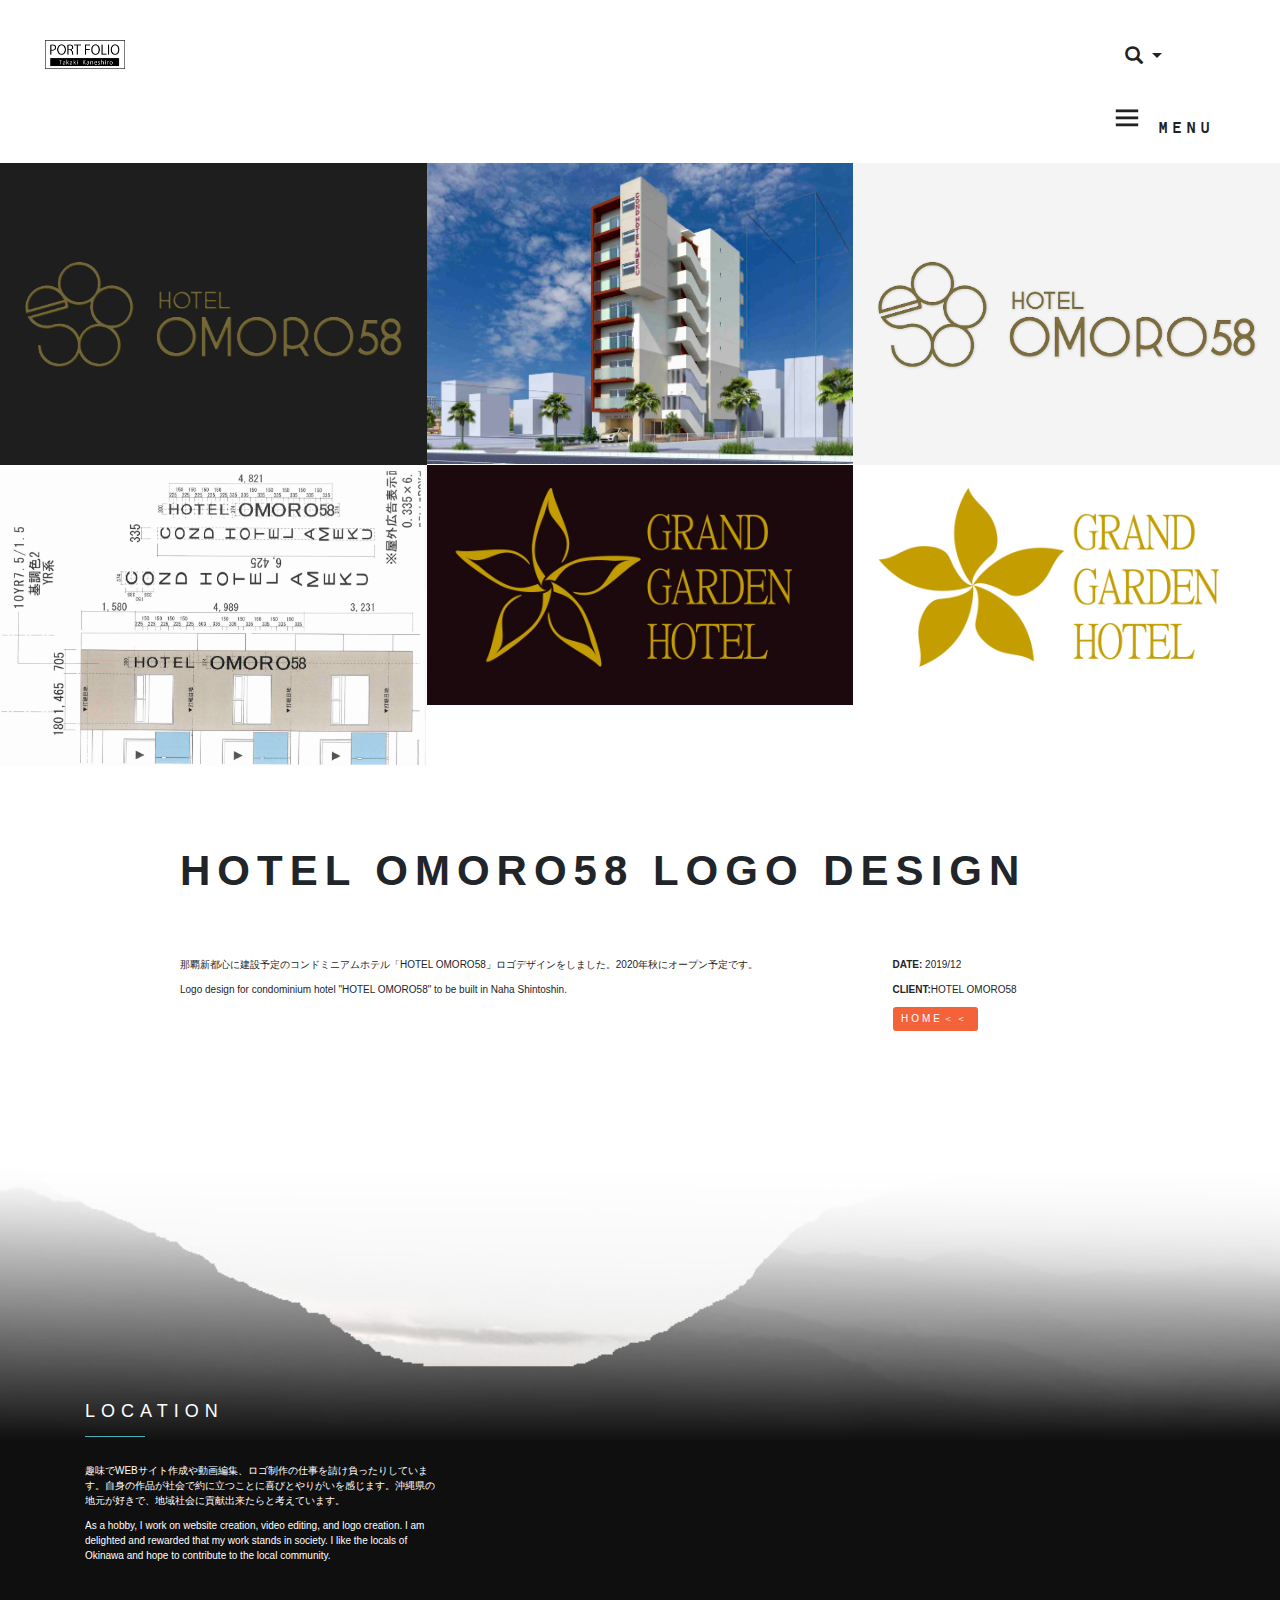
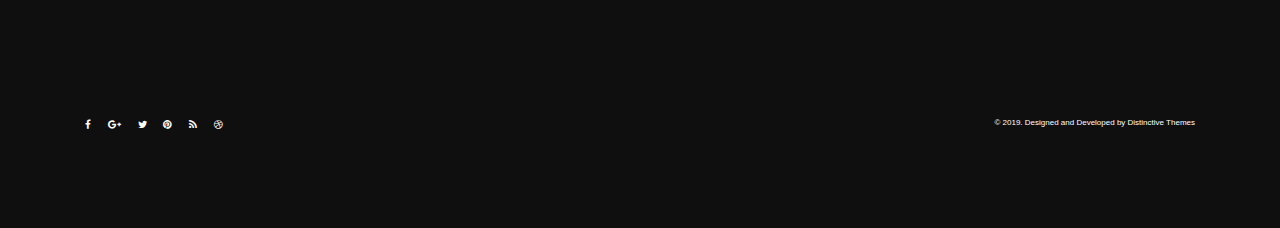
==== commit 013751bb: "css #lodeind off" ====
--- a/portfolio-01.html
+++ b/portfolio-01.html
@@ -66,11 +66,11 @@
 
     <div id="master-wrapper">
 
-        <div class="preloader">
+        <!-- <div class="preloader">
             <div class="preloader-img">
                 <span class="loading-animation animate-flicker"><img src="assets/images/loading.gif" alt="loading" /></span>
             </div>
-        </div>
+        </div> -->
 
         <div class="nav-wrapper smoothie">
             <div class="nav-inner smoothie">
--- a/assets/css/plugins.css
+++ b/assets/css/plugins.css
@@ -470,7 +470,7 @@
 }
 
 .mfp-preloader {
-  color:#ccc;
+  color:rgb(187, 20, 20);
   position:absolute;
   top:50%;
   width:auto;
--- a/assets/css/styles.css
+++ b/assets/css/styles.css
@@ -10271,8 +10271,22 @@
 
 
 /* my_css */
-
-
-/* .Yvideo {
-    padding: left 20wd;;
-} */+.loading-animation{
+    display:none;
+    width:0;
+    height:0;
+    overflow:hidden;
+    color: blue;
+    color: blue;
+    background-color: blue;
+
+}
+
+.preloader{
+    display:none;
+    width:0;
+    height:0;
+    color: blue;
+    background-color: blue;
+
+}
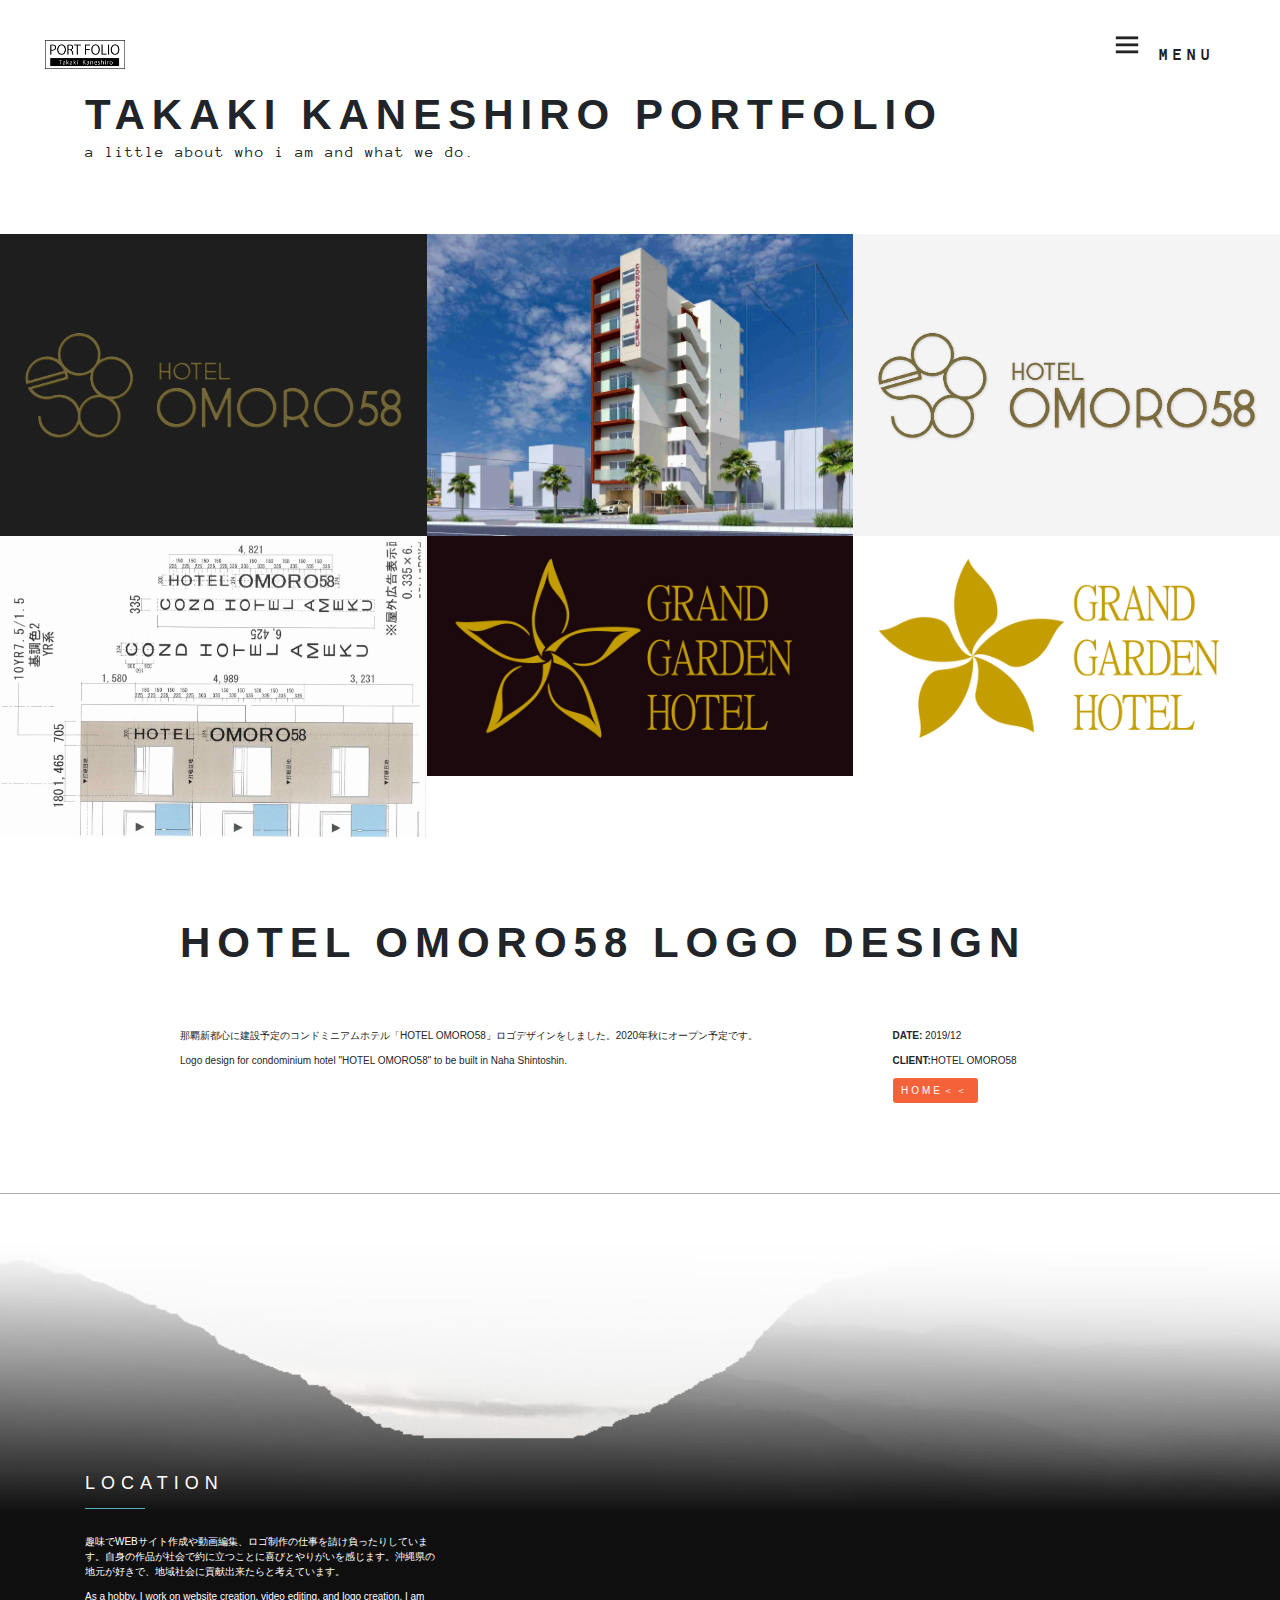
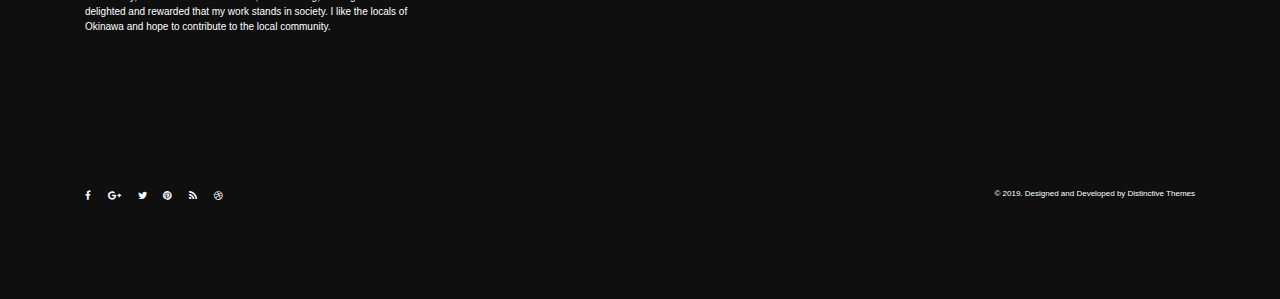
==== commit 0399e5a4: "Add files via upload" ====
--- a/portfolio-01.html
+++ b/portfolio-01.html
@@ -89,9 +89,9 @@
                         <div class="col-sm-9 col-xs-6">
                             <div class="collapse navbar-collapse" id="navbar-collapse-1">
                                 <ul class="nav navbar-nav navbar-right">
-                                    <li>
+                                    <!-- <li>
                                         <a href="#" class="dropdown-toggle" data-toggle="dropdown"><i class="glyphicon glyphicon-search"></i></a>
-                                    </li>
+                                    </li> -->
                                     <li class="menu-trigger-wrapper">
                                         <button type="button" class="tcon tcon-menu--minus menu-btn" aria-label="toggle menu">
                                                 <span class="tcon-menu__lines" aria-hidden="true"></span>
@@ -107,6 +107,15 @@
             </div>
         </div>
 
+        <div class="container">
+            <div class="row mb60 text-left">
+                <div class="col-sm-12">
+                    <h3 class="section-title">Takaki Kaneshiro Portfolio</h3>
+                    <p class="section-sub-title">A little about who I am and what we do.</p>
+
+                </div>
+            </div>
+        </div>
 
         <section id="portfolio">
             <div class="container-fluid p-0">
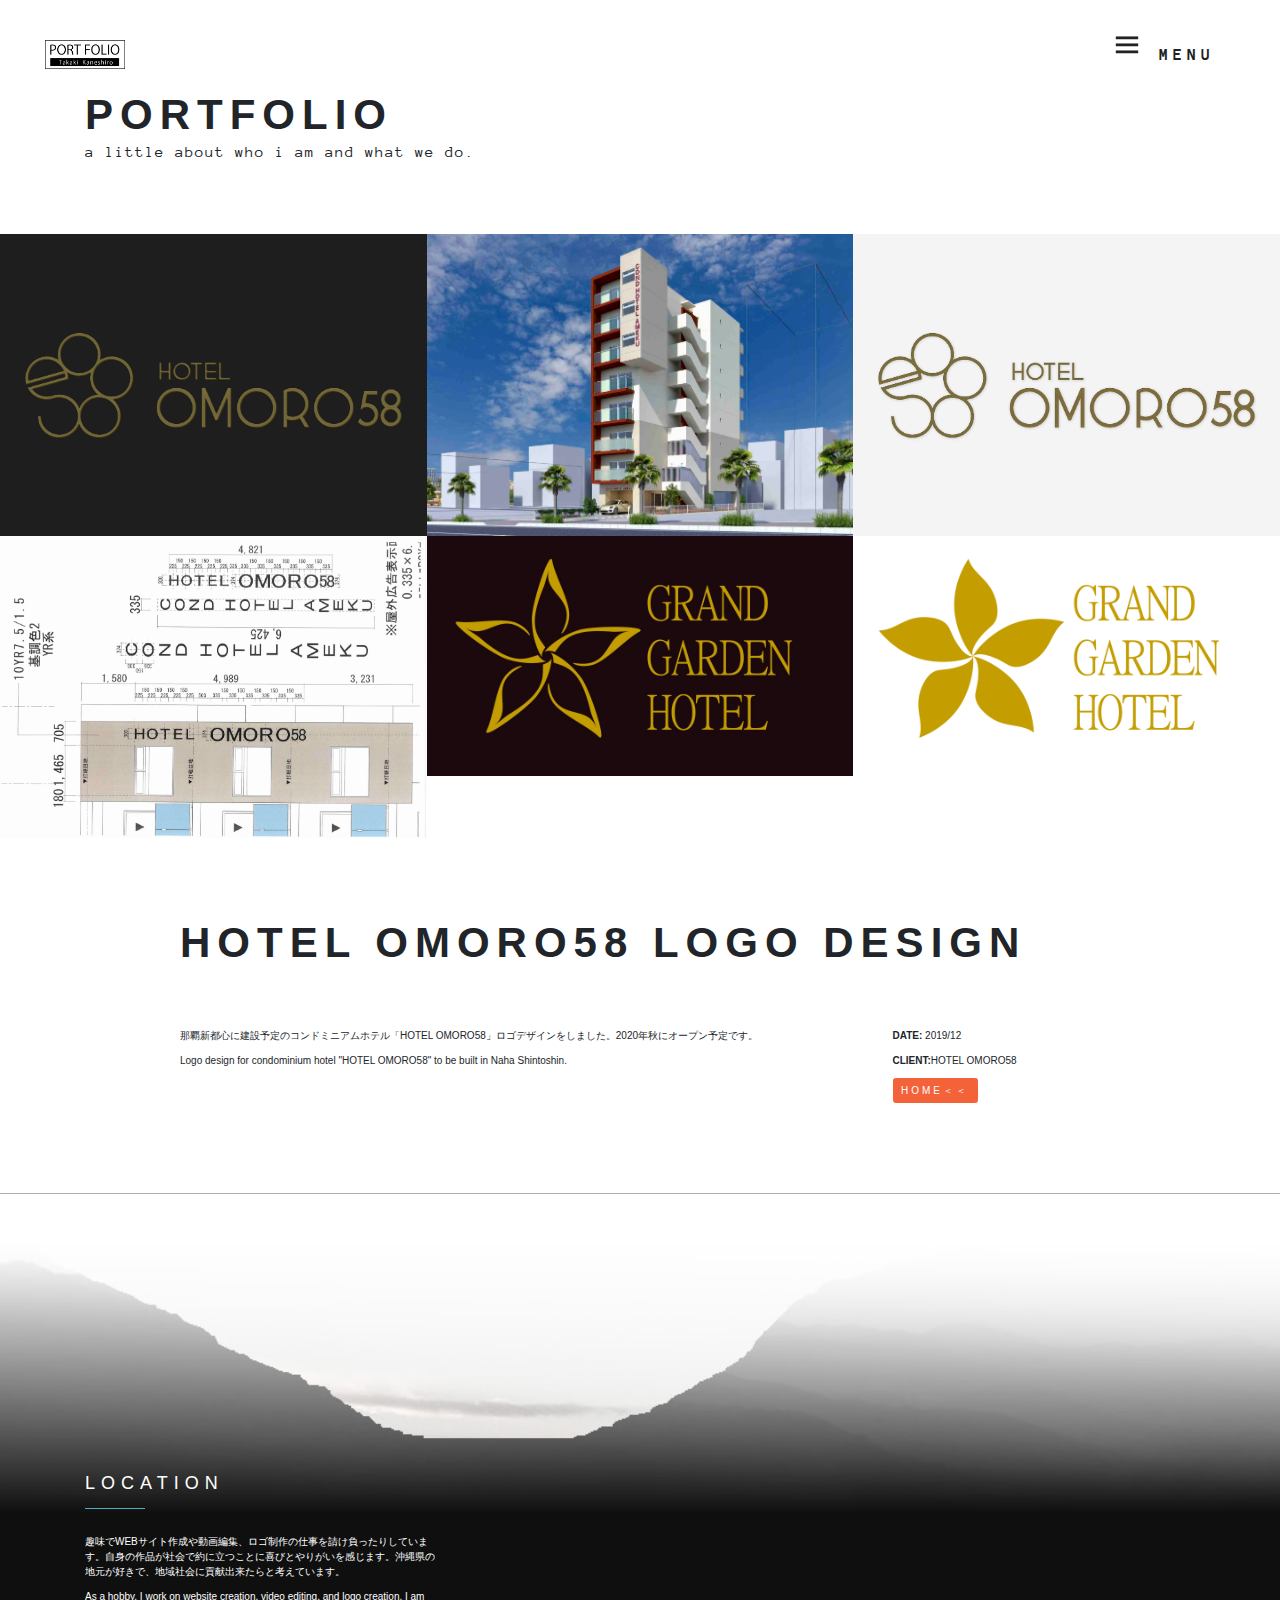
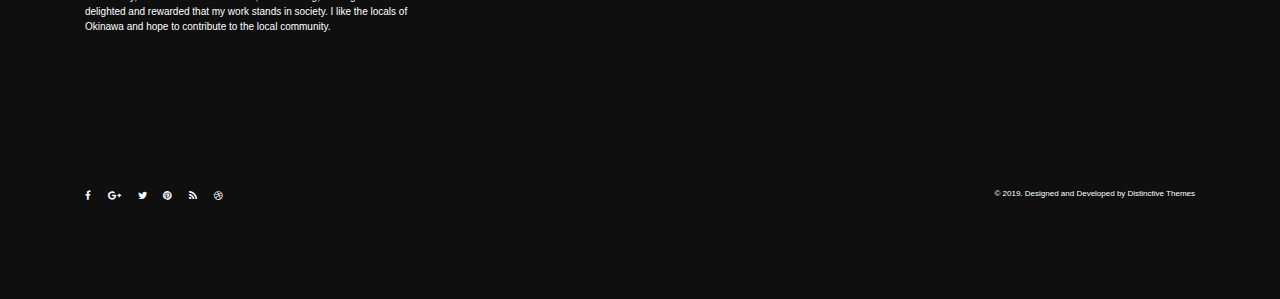
==== commit ffffdb2e: "Add files via upload" ====
--- a/portfolio-01.html
+++ b/portfolio-01.html
@@ -110,7 +110,7 @@
         <div class="container">
             <div class="row mb60 text-left">
                 <div class="col-sm-12">
-                    <h3 class="section-title">Takaki Kaneshiro Portfolio</h3>
+                    <h3 class="section-title">Portfolio</h3>
                     <p class="section-sub-title">A little about who I am and what we do.</p>
 
                 </div>
